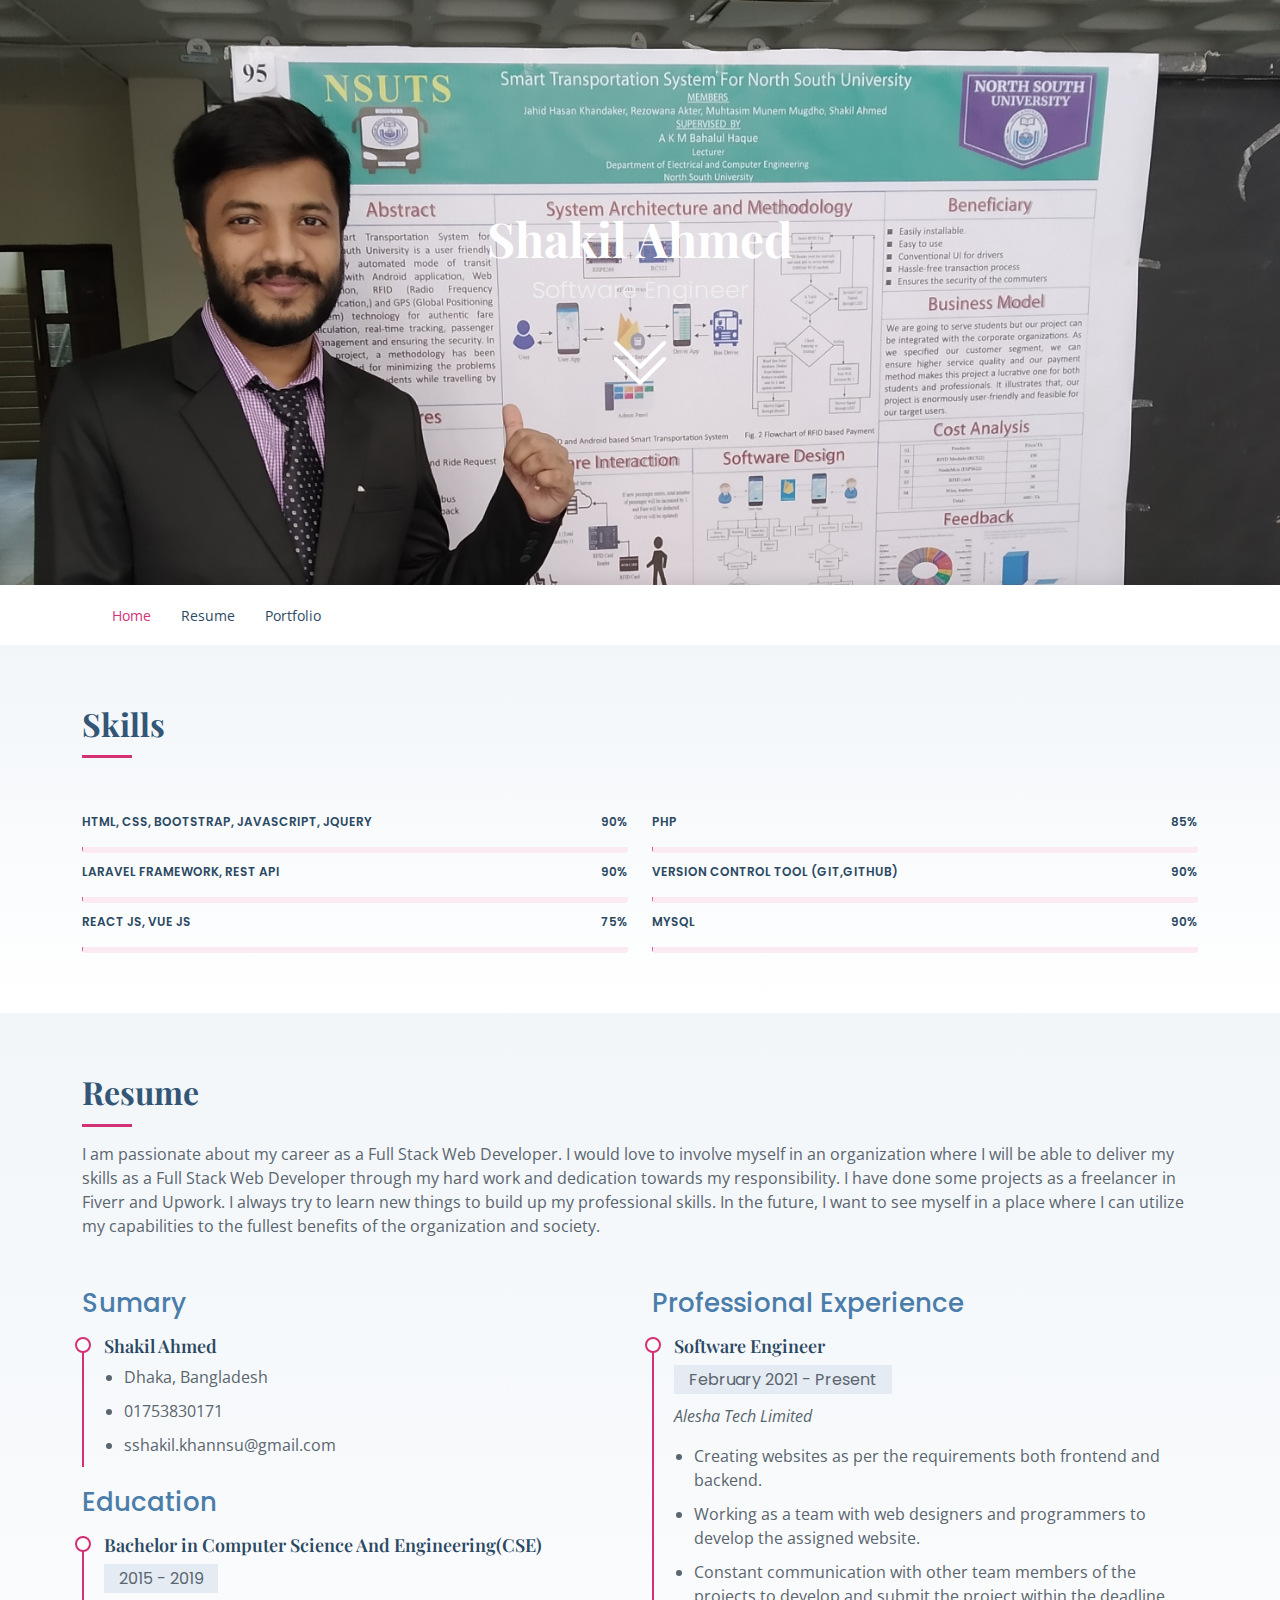
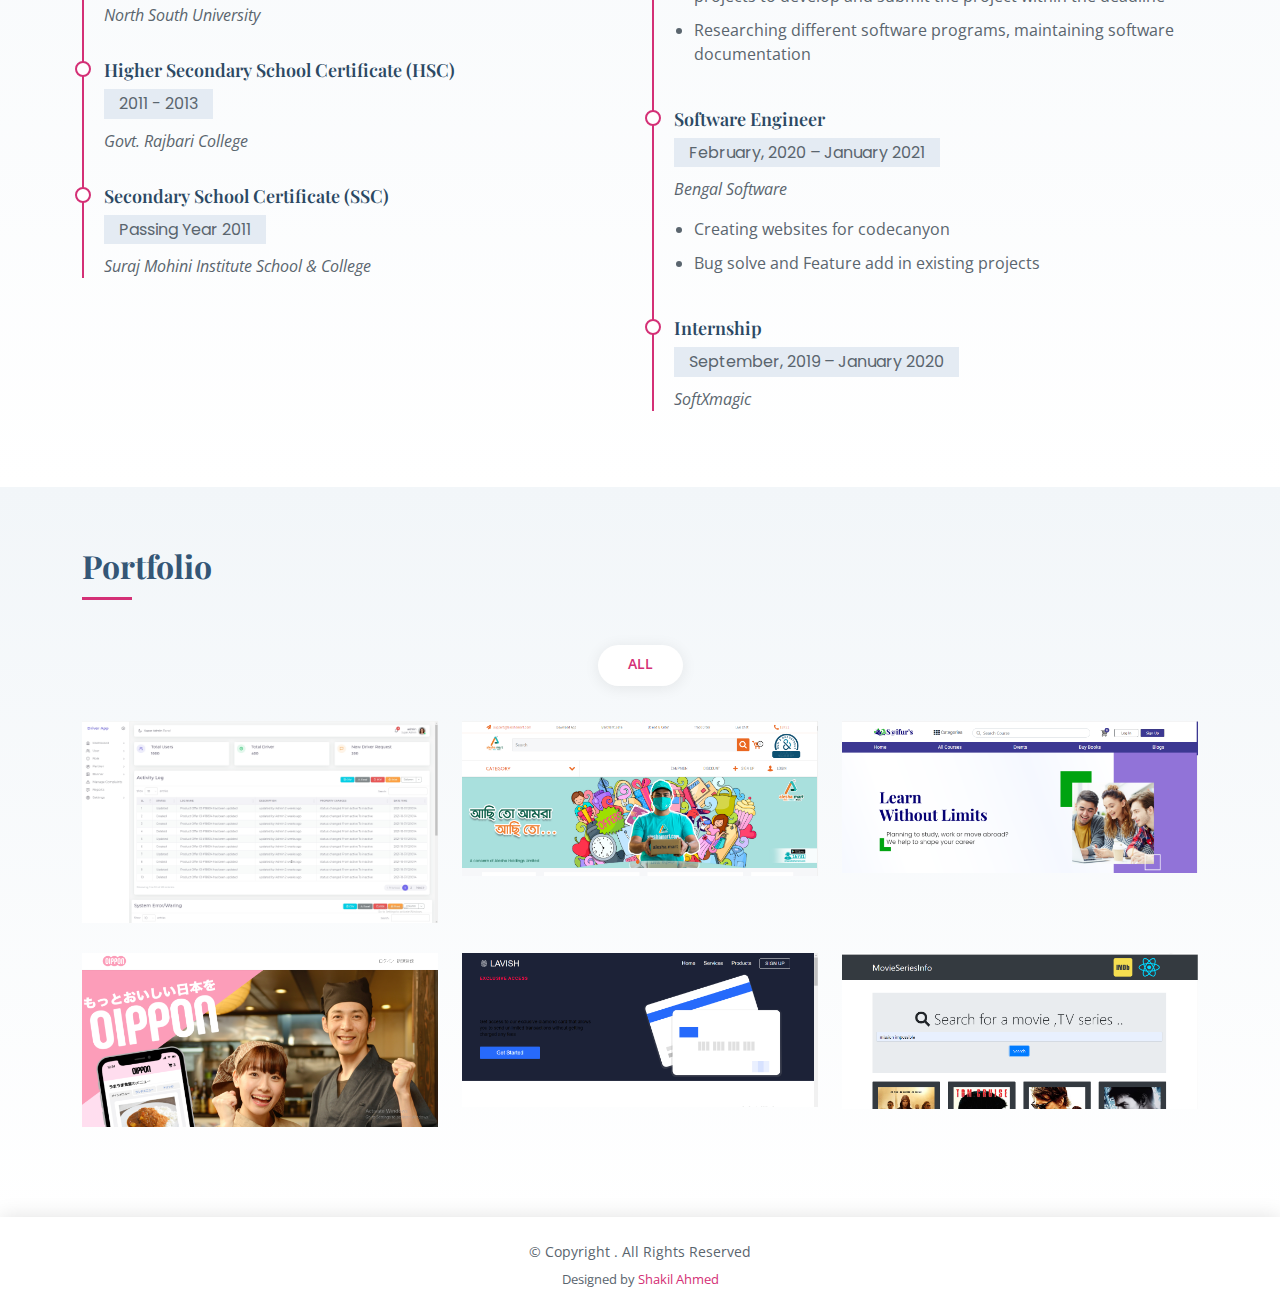
==== index.html @ 9b785212 "Add files via upload" ====
<!DOCTYPE html>
<html lang="en">

<head>
  <meta charset="utf-8">
  <meta content="width=device-width, initial-scale=1.0" name="viewport">

  <title>Shakil Ahmed</title></title>
  <meta content="" name="description">
  <meta content="" name="keywords">

  <!-- Favicons -->
  <link href="assets/img/favicon.png" rel="icon">
  <link href="assets/img/apple-touch-icon.png" rel="apple-touch-icon">

  <!-- Google Fonts -->
  <link href="https://fonts.googleapis.com/css?family=Open+Sans:300,300i,400,400i,600,600i,700,700i|Poppins:300,300i,400,400i,500,500i,600,600i,700,700i|Playfair+Display:400,400i,500,500i,600,600i,700,700i&subset=cyrillic" rel="stylesheet">

  <!-- Vendor CSS Files -->
  <link href="assets/vendor/bootstrap/css/bootstrap.min.css" rel="stylesheet">
  <link href="assets/vendor/bootstrap-icons/bootstrap-icons.css" rel="stylesheet">
  <link href="assets/vendor/boxicons/css/boxicons.min.css" rel="stylesheet">
  <link href="assets/vendor/glightbox/css/glightbox.min.css" rel="stylesheet">
  <link href="assets/vendor/swiper/swiper-bundle.min.css" rel="stylesheet">

  <!-- Template Main CSS File -->
  <link href="assets/css/style.css" rel="stylesheet">

  <!-- =======================================================
  * Template Name: Lonely - v4.6.0
  * Template URL: https://bootstrapmade.com/free-html-bootstrap-template-lonely/
  * Author: BootstrapMade.com
  * License: https://bootstrapmade.com/license/
  ======================================================== -->
</head>

<body>

  <!-- ======= Hero Section ======= -->
  <section id="hero" class="d-flex flex-column align-items-center justify-content-center">
    <h1>Shakil Ahmed</h1>
    <h2>Software Engineer</h2>
    <a href="#about" class="btn-get-started scrollto"><i class="bi bi-chevron-double-down"></i></a>
  </section><!-- End Hero -->

  <!-- ======= Header ======= -->
  <header id="header" class="d-flex align-items-center">
    <div class="container d-flex align-items-center justify-content-between">

      <!-- <div class="logo">
        <h1><a href="index.html">Lonely</a></h1>
        Uncomment below if you prefer to use an image logo
         <a href="index.html"><img src="assets/img/logo.png" alt="" class="img-fluid"></a>
      </div> -->

      <nav id="navbar" class="navbar">
        <ul>
          <li><a class="nav-link scrollto active" href="#hero">Home</a></li>
         <!--  <li><a class="nav-link scrollto" href="#about">About</a></li> -->
          <li><a class="nav-link scrollto" href="#resume">Resume</a></li>
          <!-- <li><a class="nav-link scrollto" href="#services">Services</a></li> -->
          <li><a class="nav-link scrollto" href="#portfolio">Portfolio</a></li>
          <!-- <li class="dropdown"><a href="#"><span>Drop Down</span> <i class="bi bi-chevron-down"></i></a>
            <ul>
              <li><a href="#">Drop Down 1</a></li>
              <li class="dropdown"><a href="#"><span>Deep Drop Down</span> <i class="bi bi-chevron-right"></i></a>
                <ul>
                  <li><a href="#">Deep Drop Down 1</a></li>
                  <li><a href="#">Deep Drop Down 2</a></li>
                  <li><a href="#">Deep Drop Down 3</a></li>
                  <li><a href="#">Deep Drop Down 4</a></li>
                  <li><a href="#">Deep Drop Down 5</a></li>
                </ul>
              </li>
              <li><a href="#">Drop Down 2</a></li>
              <li><a href="#">Drop Down 3</a></li>
              <li><a href="#">Drop Down 4</a></li>
            </ul>
          </li> -->
          <!-- <li><a class="nav-link scrollto" href="#contact">Contact</a></li> -->
        </ul>
        <i class="bi bi-list mobile-nav-toggle"></i>
      </nav><!-- .navbar -->

    </div>
  </header><!-- End Header -->

  <main id="main">

    <!-- ======= About Section ======= -->
    <!-- <section id="about" class="about">
      <div class="container">

        <div class="row no-gutters">
          <div class="image col-xl-5 d-flex align-items-stretch justify-content-center justify-content-lg-start"></div>
          <div class="col-xl-7 ps-0 ps-lg-5 pe-lg-1 d-flex align-items-stretch">
            <div class="content d-flex flex-column justify-content-center">
              <h3>Voluptatem dignissimos provident quasi</h3>
              <p>
                Lorem ipsum dolor sit amet, consectetur adipiscing elit, sed do eiusmod tempor incididunt ut labore et dolore magna aliqua. Duis aute irure dolor in reprehenderit
              </p>
              <div class="row">
                <div class="col-md-6 d-md-flex align-items-md-stretch">
                  <div class="count-box">
                    <i class="bi bi-emoji-smile"></i>
                    <span data-purecounter-start="0" data-purecounter-end="65" data-purecounter-duration="1" class="purecounter"></span>
                    <p><strong>Happy Clients</strong> consequuntur voluptas nostrum aliquid ipsam architecto ut.</p>
                  </div>
                </div>

                <div class="col-md-6 d-md-flex align-items-md-stretch">
                  <div class="count-box">
                    <i class="bi bi-journal-richtext"></i>
                    <span data-purecounter-start="0" data-purecounter-end="85" data-purecounter-duration="1" class="purecounter"></span>
                    <p><strong>Projects</strong> adipisci atque cum quia aspernatur totam laudantium et quia dere tan</p>
                  </div>
                </div>

                <div class="col-md-6 d-md-flex align-items-md-stretch">
                  <div class="count-box">
                    <i class="bi bi-clock"></i>
                    <span data-purecounter-start="0" data-purecounter-end="12" data-purecounter-duration="1" class="purecounter"></span>
                    <p><strong>Years of experience</strong> aut commodi quaerat modi aliquam nam ducimus aut voluptate non vel</p>
                  </div>
                </div>

                <div class="col-md-6 d-md-flex align-items-md-stretch">
                  <div class="count-box">
                    <i class="bi bi-award"></i>
                    <span data-purecounter-start="0" data-purecounter-end="15" data-purecounter-duration="1" class="purecounter"></span>
                    <p><strong>Awards</strong> rerum asperiores dolor alias quo reprehenderit eum et nemo pad der</p>
                  </div>
                </div>
              </div>
            </div>
          </div>
        </div>

      </div>
    </section> --><!-- End About Section -->

    <!-- ======= Skills Section ======= -->
    <section id="skills" class="skills section-bg">
      <div class="container">

        <div class="section-title">
          <h2>Skills</h2>
          
        </div>

        <div class="row skills-content">

          <div class="col-lg-6">

            <div class="progress">
              <span class="skill">HTML, CSS, Bootstrap, JavaScript, JQuery <i class="val">90%</i></span>
              <div class="progress-bar-wrap">
                <div class="progress-bar" role="progressbar" aria-valuenow="95" aria-valuemin="0" aria-valuemax="100"></div>
              </div>
            </div>

            <div class="progress">
              <span class="skill">Laravel Framework, REST API <i class="val">90%</i></span>
              <div class="progress-bar-wrap">
                <div class="progress-bar" role="progressbar" aria-valuenow="90" aria-valuemin="0" aria-valuemax="100"></div>
              </div>
            </div>

            <div class="progress">
              <span class="skill">React Js, Vue Js <i class="val">75%</i></span>
              <div class="progress-bar-wrap">
                <div class="progress-bar" role="progressbar" aria-valuenow="75" aria-valuemin="0" aria-valuemax="100"></div>
              </div>
            </div>

          </div>

          <div class="col-lg-6">

            <div class="progress">
              <span class="skill">PHP <i class="val">85%</i></span>
              <div class="progress-bar-wrap">
                <div class="progress-bar" role="progressbar" aria-valuenow="85" aria-valuemin="0" aria-valuemax="100"></div>
              </div>
            </div>

            <div class="progress">
              <span class="skill">Version Control Tool (GIT,GITHUB) <i class="val">90%</i></span>
              <div class="progress-bar-wrap">
                <div class="progress-bar" role="progressbar" aria-valuenow="90" aria-valuemin="0" aria-valuemax="100"></div>
              </div>
            </div>

            <div class="progress">
              <span class="skill">MySql <i class="val">90%</i></span>
              <div class="progress-bar-wrap">
                <div class="progress-bar" role="progressbar" aria-valuenow="90" aria-valuemin="0" aria-valuemax="100"></div>
              </div>
            </div>

          </div>

        </div>

      </div>
    </section><!-- End Skills Section -->

    <!-- ======= Resume Section ======= -->
    <section id="resume" class="resume section-bg">
      <div class="container">

        <div class="section-title">
          <h2>Resume</h2>
          <p>I am passionate about my career as a Full Stack Web Developer. I would love to involve myself in an organization where I will be able to deliver my skills as a Full Stack Web Developer through my hard work and dedication towards my responsibility. I have done some projects as a freelancer in Fiverr and Upwork. I always try to learn new things to build up my professional skills. In the future, I want to see myself in a place where I can utilize my capabilities to the fullest beneﬁts of the organization and society.</p>
        </div>

        <div class="row">
          <div class="col-lg-6">
            <h3 class="resume-title">Sumary</h3>
            <div class="resume-item pb-0">
              <h4>Shakil Ahmed</h4>
              <ul>
                <li>Dhaka, Bangladesh</li>
                <li>01753830171</li>
                <li>sshakil.khannsu@gmail.com</li>
              </ul>
              </p>
            </div>

            <h3 class="resume-title">Education</h3>
            <div class="resume-item">
              <h4>Bachelor in Computer Science And Engineering(CSE)</h4>
              <h5>2015 - 2019</h5>
              <p><em>North South University</em></p>
              
            </div>
            <div class="resume-item">
              <h4>Higher Secondary School Certificate (HSC)</h4>
              <h5>2011 - 2013</h5>
              <p><em>Govt. Rajbari College</em></p>
             
            </div>
            <div class="resume-item">
              <h4>Secondary School Certificate (SSC)</h4>
              <h5>Passing Year 2011</h5>
              <p><em>Suraj Mohini Institute School & College</em></p>
             
            </div>
          </div>
          <div class="col-lg-6">
            <h3 class="resume-title">Professional Experience</h3>
            <div class="resume-item">
              <h4>Software Engineer</h4>
              <h5>February 2021 - Present</h5>
              <p><em>Alesha Tech Limited </em></p>
              <p>
              <ul>
                <li>Creating websites as per the requirements both frontend and backend.</li>
                <li>Working as a team with web designers and programmers to develop the assigned website.</li>
                <li>Constant communication with other team members of the projects to develop and submit the project within the deadline </li>
                <li>Researching different software programs, maintaining software documentation</li>
              </ul>
              </p>
            </div>
            <div class="resume-item">
              <h4>Software Engineer</h4>
              <h5>February, 2020 – January 2021 </h5>
              <p><em>Bengal Software</em></p>
              <p>
              <ul>
                <li>Creating websites for codecanyon</li>
                <li>Bug solve and Feature add in existing projects</li>
              
              </ul>
              </p>
            </div>
            <div class="resume-item">
              <h4>Internship</h4>
              <h5>September, 2019 – January 2020  </h5>
              <p><em>SoftXmagic</em></p>
              <p>
            
              </p>
            </div>
          </div>
        </div>

      </div>
    </section><!-- End Resume Section -->

    <!-- ======= Services Section ======= -->
    <!-- <section id="services" class="services section-bg">
      <div class="container">

        <div class="section-title">
          <h2>Services</h2>
          <p>Magnam dolores commodi suscipit. Necessitatibus eius consequatur ex aliquid fuga eum quidem. Sit sint consectetur velit. Quisquam quos quisquam cupiditate. Et nemo qui impedit suscipit alias ea. Quia fugiat sit in iste officiis commodi quidem hic quas.</p>
        </div>

        <div class="row">
          <div class="col-md-6 col-lg-3 d-flex align-items-stretch mb-5 mb-lg-0">
            <div class="icon-box">
              <div class="icon"><i class="bx bxl-dribbble"></i></div>
              <h4 class="title"><a href="">Lorem Ipsum</a></h4>
              <p class="description">Voluptatum deleniti atque corrupti quos dolores et quas molestias excepturi</p>
            </div>
          </div>

          <div class="col-md-6 col-lg-3 d-flex align-items-stretch mb-5 mb-lg-0">
            <div class="icon-box">
              <div class="icon"><i class="bx bx-file"></i></div>
              <h4 class="title"><a href="">Sed ut perspiciatis</a></h4>
              <p class="description">Duis aute irure dolor in reprehenderit in voluptate velit esse cillum dolore</p>
            </div>
          </div>

          <div class="col-md-6 col-lg-3 d-flex align-items-stretch mb-5 mb-lg-0">
            <div class="icon-box">
              <div class="icon"><i class="bx bx-tachometer"></i></div>
              <h4 class="title"><a href="">Magni Dolores</a></h4>
              <p class="description">Excepteur sint occaecat cupidatat non proident, sunt in culpa qui officia</p>
            </div>
          </div>

          <div class="col-md-6 col-lg-3 d-flex align-items-stretch mb-5 mb-lg-0">
            <div class="icon-box">
              <div class="icon"><i class="bx bx-world"></i></div>
              <h4 class="title"><a href="">Nemo Enim</a></h4>
              <p class="description">At vero eos et accusamus et iusto odio dignissimos ducimus qui blanditiis</p>
            </div>
          </div>

        </div>

      </div>
    </section> --><!-- End Services Section -->

    <!-- ======= Portfolio Section ======= -->
    <section id="portfolio" class="portfolio section-bg">
      <div class="container">

        <div class="section-title">
          <h2>Portfolio</h2>
          
        </div>

        <div class="row">
          <div class="col-lg-12 d-flex justify-content-center">
            <ul id="portfolio-flters">
              <li data-filter="*" class="filter-active">All</li>
              <!-- <li data-filter=".filter-app">App</li>
              <li data-filter=".filter-card">Card</li>
              <li data-filter=".filter-web">Web</li> -->
            </ul>
          </div>
        </div>

        <div class="row portfolio-container">

          <div class="col-lg-4 col-md-6 portfolio-item filter-app">
            <div class="portfolio-wrap">
              <img src="assets/img/portfolio/portfolio-1.png" class="img-fluid" alt="">
              <div class="portfolio-info">
                <h4>Web</h4>
                <p>Web</p>
              </div>
              <div class="portfolio-links">
                <a href="assets/img/portfolio/portfolio-1.png" data-gallery="portfolioGallery" class="portfolio-lightbox" title="App 1"><i class="bx bx-plus"></i></a>
                <a href="portfolio-details.html" title="More Details"><i class="bx bx-link"></i></a>
              </div>
            </div>
          </div>

          <div class="col-lg-4 col-md-6 portfolio-item filter-web">
            <div class="portfolio-wrap">
              <img src="assets/img/portfolio/portfolio-2.PNG" class="img-fluid" alt="">
              <div class="portfolio-info">
                <h4>Web2</h4>
                <p>Web</p>
              </div>
              <div class="portfolio-links">
                <a href="assets/img/portfolio/portfolio-2.PNG" data-gallery="portfolioGallery" class="portfolio-lightbox" title="Web"><i class="bx bx-plus"></i></a>
                <a href="https://aleshamart.com/" title="More Details"><i class="bx bx-link"></i></a>
              </div>
            </div>
          </div>

          <div class="col-lg-4 col-md-6 portfolio-item filter-app">
            <div class="portfolio-wrap">
              <img src="assets/img/portfolio/portfolio-3.PNG" class="img-fluid" alt="">
              <div class="portfolio-info">
                <h4>Web 3</h4>
                <p>Web</p>
              </div>
              <div class="portfolio-links">
                <a href="assets/img/portfolio/portfolio-3.PNG" data-gallery="portfolioGallery" class="portfolio-lightbox" title="App 2"><i class="bx bx-plus"></i></a>
                <a href="http://lms.aleshatechdev.com/lms-frontend/" title="More Details"><i class="bx bx-link"></i></a>
              </div>
            </div>
          </div>

          <div class="col-lg-4 col-md-6 portfolio-item filter-card">
            <div class="portfolio-wrap">
              <img src="assets/img/portfolio/portfolio-4.PNG" class="img-fluid" alt="">
              <div class="portfolio-info">
                <h4>Web 4</h4>
                <p>Web</p>
              </div>
              <div class="portfolio-links">
                <a href="assets/img/portfolio/portfolio-4.PNG" data-gallery="portfolioGallery" class="portfolio-lightbox" title="Card 2"><i class="bx bx-plus"></i></a>
                <a href="https://www.oippon.com/" title="More Details"><i class="bx bx-link"></i></a>
              </div>
            </div>
          </div>

          <div class="col-lg-4 col-md-6 portfolio-item filter-web">
            <div class="portfolio-wrap">
              <img src="assets/img/portfolio/portfolio-5.PNG" class="img-fluid" alt="">
              <div class="portfolio-info">
                <h4>Web 5</h4>
                <p>Web</p>
              </div>
              <div class="portfolio-links">
                <a href="assets/img/portfolio/portfolio-5.PNG" data-gallery="portfolioGallery" class="portfolio-lightbox" title="Web 2"><i class="bx bx-plus"></i></a>
                <a href="https://friendly-leavitt-768d5b.netlify.app/" title="More Details"><i class="bx bx-link"></i></a>
              </div>
            </div>
          </div>

          <div class="col-lg-4 col-md-6 portfolio-item filter-app">
            <div class="portfolio-wrap">
              <img src="assets/img/portfolio/portfolio-6.PNG" class="img-fluid" alt="">
              <div class="portfolio-info">
                <h4>Web 6</h4>
                <p>Web</p>
              </div>
              <div class="portfolio-links">
                <a href="assets/img/portfolio/portfolio-6.PNG" data-gallery="portfolioGallery" class="portfolio-lightbox" title="App 3"><i class="bx bx-plus"></i></a>
                <a href="https://ahmedshakil01.github.io/movies-series-app/#/" title="More Details"><i class="bx bx-link"></i></a>
              </div>
            </div>
          </div>

          <!-- <div class="col-lg-4 col-md-6 portfolio-item filter-card">
            <div class="portfolio-wrap">
              <img src="assets/img/portfolio/portfolio-7.jpg" class="img-fluid" alt="">
              <div class="portfolio-info">
                <h4>Card 1</h4>
                <p>Card</p>
              </div>
              <div class="portfolio-links">
                <a href="assets/img/portfolio/portfolio-7.jpg" data-gallery="portfolioGallery" class="portfolio-lightbox" title="Card 1"><i class="bx bx-plus"></i></a>
                <a href="portfolio-details.html" title="More Details"><i class="bx bx-link"></i></a>
              </div>
            </div>
          </div>

          <div class="col-lg-4 col-md-6 portfolio-item filter-card">
            <div class="portfolio-wrap">
              <img src="assets/img/portfolio/portfolio-8.jpg" class="img-fluid" alt="">
              <div class="portfolio-info">
                <h4>Card 3</h4>
                <p>Card</p>
              </div>
              <div class="portfolio-links">
                <a href="assets/img/portfolio/portfolio-8.jpg" data-gallery="portfolioGallery" class="portfolio-lightbox" title="Card 3"><i class="bx bx-plus"></i></a>
                <a href="portfolio-details.html" title="More Details"><i class="bx bx-link"></i></a>
              </div>
            </div>
          </div>

          <div class="col-lg-4 col-md-6 portfolio-item filter-web">
            <div class="portfolio-wrap">
              <img src="assets/img/portfolio/portfolio-9.jpg" class="img-fluid" alt="">
              <div class="portfolio-info">
                <h4>Web 3</h4>
                <p>Web</p>
              </div>
              <div class="portfolio-links">
                <a href="assets/img/portfolio/portfolio-9.jpg" data-gallery="portfolioGallery" class="portfolio-lightbox" title="Web 3"><i class="bx bx-plus"></i></a>
                <a href="portfolio-details.html" title="More Details"><i class="bx bx-link"></i></a>
              </div>
            </div>
          </div>

        </div> -->

      </div>
    </section><!-- End Portfolio Section -->

    <!-- ======= Testimonials Section ======= -->
    <!-- <section id="testimonials" class="testimonials section-bg">
      <div class="container"> -->

     <!--    <div class="section-title">
          <h2>Testimonials</h2>
          <p>Magnam dolores commodi suscipit. Necessitatibus eius consequatur ex aliquid fuga eum quidem. Sit sint consectetur velit. Quisquam quos quisquam cupiditate. Et nemo qui impedit suscipit alias ea. Quia fugiat sit in iste officiis commodi quidem hic quas.</p>
        </div> -->

        <!-- <div class="testimonials-slider swiper" data-aos="fade-up" data-aos-delay="100">
          <div class="swiper-wrapper"> -->

            <!-- <div class="swiper-slide">
              <div class="testimonial-item">
                <p>
                  <i class="bx bxs-quote-alt-left quote-icon-left"></i>
                  Proin iaculis purus consequat sem cure digni ssim donec porttitora entum suscipit rhoncus. Accusantium quam, ultricies eget id, aliquam eget nibh et. Maecen aliquam, risus at semper.
                  <i class="bx bxs-quote-alt-right quote-icon-right"></i>
                </p>
                <img src="assets/img/testimonials/testimonials-1.jpg" class="testimonial-img" alt="">
                <h3>Saul Goodman</h3>
                <h4>Ceo &amp; Founder</h4>
              </div>
            </div> --><!-- End testimonial item -->

            <!-- <div class="swiper-slide">
              <div class="testimonial-item">
                <p>
                  <i class="bx bxs-quote-alt-left quote-icon-left"></i>
                  Export tempor illum tamen malis malis eram quae irure esse labore quem cillum quid cillum eram malis quorum velit fore eram velit sunt aliqua noster fugiat irure amet legam anim culpa.
                  <i class="bx bxs-quote-alt-right quote-icon-right"></i>
                </p>
                <img src="assets/img/testimonials/testimonials-2.jpg" class="testimonial-img" alt="">
                <h3>Sara Wilsson</h3>
                <h4>Designer</h4>
              </div>
            </div> --><!-- End testimonial item -->

           <!--  <div class="swiper-slide">
              <div class="testimonial-item">
                <p>
                  <i class="bx bxs-quote-alt-left quote-icon-left"></i>
                  Enim nisi quem export duis labore cillum quae magna enim sint quorum nulla quem veniam duis minim tempor labore quem eram duis noster aute amet eram fore quis sint minim.
                  <i class="bx bxs-quote-alt-right quote-icon-right"></i>
                </p>
                <img src="assets/img/testimonials/testimonials-3.jpg" class="testimonial-img" alt="">
                <h3>Jena Karlis</h3>
                <h4>Store Owner</h4>
              </div>
            </div> --><!-- End testimonial item -->

            <!-- <div class="swiper-slide">
              <div class="testimonial-item">
                <p>
                  <i class="bx bxs-quote-alt-left quote-icon-left"></i>
                  Fugiat enim eram quae cillum dolore dolor amet nulla culpa multos export minim fugiat minim velit minim dolor enim duis veniam ipsum anim magna sunt elit fore quem dolore labore illum veniam.
                  <i class="bx bxs-quote-alt-right quote-icon-right"></i>
                </p>
                <img src="assets/img/testimonials/testimonials-4.jpg" class="testimonial-img" alt="">
                <h3>Matt Brandon</h3>
                <h4>Freelancer</h4>
              </div>
            </div> --><!-- End testimonial item -->

            <!-- <div class="swiper-slide">
              <div class="testimonial-item">
                <p>
                  <i class="bx bxs-quote-alt-left quote-icon-left"></i>
                  Quis quorum aliqua sint quem legam fore sunt eram irure aliqua veniam tempor noster veniam enim culpa labore duis sunt culpa nulla illum cillum fugiat legam esse veniam culpa fore nisi cillum quid.
                  <i class="bx bxs-quote-alt-right quote-icon-right"></i>
                </p>
                <img src="assets/img/testimonials/testimonials-5.jpg" class="testimonial-img" alt="">
                <h3>John Larson</h3>
                <h4>Entrepreneur</h4>
              </div>
            </div> --><!-- End testimonial item -->

          <!-- </div>
          <div class="swiper-pagination"></div>
        </div> -->

      <!-- </div>
    </section> --><!-- End Testimonials Section -->

    <!-- ======= Contact Section ======= -->
    <!-- <section id="contact" class="contact section-bg">
      <div class="container">

        <div class="section-title">
          <h2>Contact</h2>
          <p>Magnam dolores commodi suscipit. Necessitatibus eius consequatur ex aliquid fuga eum quidem. Sit sint consectetur velit. Quisquam quos quisquam cupiditate. Et nemo qui impedit suscipit alias ea. Quia fugiat sit in iste officiis commodi quidem hic quas.</p>
        </div>

        <div class="row">

          <div class="col-lg-4 col-md-4">
            <div class="contact-about">
              <h3>Lonely</h3>
              <p>Cras fermentum odio eu feugiat. Justo eget magna fermentum iaculis eu non diam phasellus. Scelerisque felis imperdiet proin fermentum leo. Amet volutpat consequat mauris nunc congue.</p>
              <div class="social-links">
                <a href="#" class="twitter"><i class="bi bi-twitter"></i></a>
                <a href="#" class="facebook"><i class="bi bi-facebook"></i></a>
                <a href="#" class="instagram"><i class="bi bi-instagram"></i></a>
                <a href="#" class="linkedin"><i class="bi bi-linkedin"></i></a>
              </div>
            </div>
          </div>

          <div class="col-lg-3 col-md-4">
            <div class="info">
              <div class="d-flex align-items-center">
                <i class="bi bi-geo-alt"></i>
                <p>A108 Adam Street<br>New York, NY 535022</p>
              </div>

              <div class="d-flex align-items-center mt-4">
                <i class="bi bi-envelope"></i>
                <p>info@example.com</p>
              </div>

              <div class="d-flex align-items-center mt-4">
                <i class="bi bi-phone"></i>
                <p>+1 5589 55488 55s</p>
              </div>

            </div>
          </div>

          <div class="col-lg-5 col-md-8">
            <form action="forms/contact.php" method="post" role="form" class="php-email-form">
              <div class="form-group">
                <input type="text" name="name" class="form-control" id="name" placeholder="Your Name" required>
              </div>
              <div class="form-group mt-3">
                <input type="email" class="form-control" name="email" id="email" placeholder="Your Email" required>
              </div>
              <div class="form-group mt-3">
                <input type="text" class="form-control" name="subject" id="subject" placeholder="Subject" required>
              </div>
              <div class="form-group mt-3">
                <textarea class="form-control" name="message" rows="5" placeholder="Message" required></textarea>
              </div>
              <div class="my-3">
                <div class="loading">Loading</div>
                <div class="error-message"></div>
                <div class="sent-message">Your message has been sent. Thank you!</div>
              </div>
              <div class="text-center"><button type="submit">Send Message</button></div>
            </form>
          </div>

        </div>

      </div>
    </section> --><!-- End Contact Section -->

  </main><!-- End #main -->

  <!-- ======= Footer ======= -->
  <footer id="footer">
    <div class="container">
      <div class="copyright">
        &copy; Copyright <strong></strong>. All Rights Reserved
      </div>
      <div class="credits">
        <!-- All the links in the footer should remain intact. -->
        <!-- You can delete the links only if you purchased the pro version. -->
        <!-- Licensing information: https://bootstrapmade.com/license/ -->
        <!-- Purchase the pro version with working PHP/AJAX contact form: https://bootstrapmade.com/free-html-bootstrap-template-lonely/ -->
        Designed by <a href="#">Shakil Ahmed</a>
      </div>
    </div>
  </footer><!-- End  Footer -->

  <a href="#" class="back-to-top d-flex align-items-center justify-content-center"><i class="bi bi-arrow-up-short"></i></a>

  <!-- Vendor JS Files -->
  <script src="assets/vendor/bootstrap/js/bootstrap.bundle.min.js"></script>
  <script src="assets/vendor/glightbox/js/glightbox.min.js"></script>
  <script src="assets/vendor/isotope-layout/isotope.pkgd.min.js"></script>
  <script src="assets/vendor/php-email-form/validate.js"></script>
  <script src="assets/vendor/purecounter/purecounter.js"></script>
  <script src="assets/vendor/swiper/swiper-bundle.min.js"></script>
  <script src="assets/vendor/waypoints/noframework.waypoints.js"></script>

  <!-- Template Main JS File -->
  <script src="assets/js/main.js"></script>

</body>

</html>
---- assets/css/style.css ----
/**
* Template Name: Lonely - v4.6.0
* Template URL: https://bootstrapmade.com/free-html-bootstrap-template-lonely/
* Author: BootstrapMade.com
* License: https://bootstrapmade.com/license/
*/

/*--------------------------------------------------------------
# General
--------------------------------------------------------------*/
body {
  font-family: "Open Sans", sans-serif;
  color: #5a656e;
}

a {
  color: #d43076;
  text-decoration: none;
}

a:hover {
  color: #dd5a92;
  text-decoration: none;
}

h1, h2, h3, h4, h5, h6 {
  font-family: "Playfair Display", serif;
}

/*--------------------------------------------------------------
# Back to top button
--------------------------------------------------------------*/
.back-to-top {
  position: fixed;
  visibility: hidden;
  opacity: 0;
  right: 15px;
  bottom: 15px;
  z-index: 9999;
  background: #d43076;
  width: 40px;
  height: 40px;
  border-radius: 50px;
  transition: all 0.4s;
}
.back-to-top i {
  font-size: 24px;
  color: #fff;
  line-height: 0;
}
.back-to-top:hover {
  background: #db528c;
  color: #fff;
}
.back-to-top.active {
  visibility: visible;
  opacity: 1;
}

/*--------------------------------------------------------------
# Header
--------------------------------------------------------------*/
#header {
  transition: all 0.5s;
  z-index: 997;
  transition: all 0.5s;
  height: 60px;
  background: #fff;
  box-shadow: 0px 0px 20px 0px rgba(0, 0, 0, 0.12);
}
#header .logo h1 {
  font-size: 26px;
  margin: 0;
  padding: 6px 0;
  line-height: 1;
  font-weight: 500;
  letter-spacing: 3px;
  text-transform: uppercase;
}
#header .logo h1 a, #header .logo h1 a:hover {
  color: #2c4964;
  text-decoration: none;
}
#header .logo img {
  padding: 0;
  margin: 0;
  max-height: 40px;
}

.scrolled-offset {
  margin-top: 60px;
}

/*--------------------------------------------------------------
# Navigation Menu
--------------------------------------------------------------*/
/**
* Desktop Navigation 
*/
.navbar {
  padding: 0;
}
.navbar ul {
  margin: 0;
  padding: 0;
  display: flex;
  list-style: none;
  align-items: center;
}
.navbar li {
  position: relative;
}
.navbar a, .navbar a:focus {
  display: flex;
  align-items: center;
  justify-content: space-between;
  padding: 10px 0 10px 30px;
  font-size: 14px;
  color: #2c4964;
  white-space: nowrap;
  transition: 0.3s;
}
.navbar a i, .navbar a:focus i {
  font-size: 12px;
  line-height: 0;
  margin-left: 5px;
}
.navbar a:hover, .navbar .active, .navbar .active:focus, .navbar li:hover > a {
  color: #d43076;
}
.navbar .dropdown ul {
  display: block;
  position: absolute;
  left: 14px;
  top: 100%;
  margin: 0;
  padding: 10px 0;
  z-index: 99;
  opacity: 0;
  visibility: hidden;
  background: #fff;
  box-shadow: 0px 0px 30px rgba(127, 137, 161, 0.25);
  transition: 0.3s;
  border-radius: 4px;
}
.navbar .dropdown ul li {
  min-width: 200px;
}
.navbar .dropdown ul a {
  padding: 10px 20px;
  text-transform: none;
}
.navbar .dropdown ul a i {
  font-size: 12px;
}
.navbar .dropdown ul a:hover, .navbar .dropdown ul .active:hover, .navbar .dropdown ul li:hover > a {
  color: #d43076;
}
.navbar .dropdown:hover > ul {
  opacity: 1;
  visibility: visible;
}
.navbar .dropdown .dropdown ul {
  top: 0;
  left: calc(100% - 30px);
  visibility: hidden;
}
.navbar .dropdown .dropdown:hover > ul {
  opacity: 1;
  top: 0;
  left: 100%;
  visibility: visible;
}
@media (max-width: 1366px) {
  .navbar .dropdown .dropdown ul {
    left: -90%;
  }
  .navbar .dropdown .dropdown:hover > ul {
    left: -100%;
  }
}

/**
* Mobile Navigation 
*/
.mobile-nav-toggle {
  color: #2c4964;
  font-size: 28px;
  cursor: pointer;
  display: none;
  line-height: 0;
  transition: 0.5s;
}
.mobile-nav-toggle.bi-x {
  color: #fff;
}

@media (max-width: 991px) {
  .mobile-nav-toggle {
    display: block;
  }

  .navbar ul {
    display: none;
  }
}
.navbar-mobile {
  position: fixed;
  overflow: hidden;
  top: 0;
  right: 0;
  left: 0;
  bottom: 0;
  background: rgba(13, 21, 29, 0.6);
  transition: 0.3s;
  z-index: 998;
}
.navbar-mobile .mobile-nav-toggle {
  position: absolute;
  top: 15px;
  right: 15px;
}
.navbar-mobile ul {
  display: block;
  position: absolute;
  top: 55px;
  right: 15px;
  bottom: 15px;
  left: 15px;
  padding: 10px 0;
  border-radius: 10px;
  background-color: #fff;
  overflow-y: auto;
  transition: 0.3s;
}
.navbar-mobile a, .navbar-mobile a:focus {
  padding: 10px 20px;
  font-size: 15px;
  color: #2c4964;
}
.navbar-mobile a:hover, .navbar-mobile .active, .navbar-mobile li:hover > a {
  color: #d43076;
}
.navbar-mobile .getstarted, .navbar-mobile .getstarted:focus {
  margin: 15px;
}
.navbar-mobile .dropdown ul {
  position: static;
  display: none;
  margin: 10px 20px;
  padding: 10px 0;
  z-index: 99;
  opacity: 1;
  visibility: visible;
  background: #fff;
  box-shadow: 0px 0px 30px rgba(127, 137, 161, 0.25);
}
.navbar-mobile .dropdown ul li {
  min-width: 200px;
}
.navbar-mobile .dropdown ul a {
  padding: 10px 20px;
}
.navbar-mobile .dropdown ul a i {
  font-size: 12px;
}
.navbar-mobile .dropdown ul a:hover, .navbar-mobile .dropdown ul .active:hover, .navbar-mobile .dropdown ul li:hover > a {
  color: #d43076;
}
.navbar-mobile .dropdown > .dropdown-active {
  display: block;
}

/*--------------------------------------------------------------
# Hero Section
--------------------------------------------------------------*/
#hero {
  width: 100%;
  height: 65vh;
  background: url("../img/hero-bg.jpg") top center;
  background-size: cover;
  padding: 0 15px;
}
#hero h1 {
  margin: 0 0 10px 0;
  font-size: 48px;
  font-weight: 700;
  line-height: 56px;
  color: #fff;
}
#hero h2 {
  color: #eee;
  margin-bottom: 10px;
  font-size: 24px;
  font-weight: 300;
  font-family: "Poppins", sans-serif;
}
#hero .btn-get-started {
  font-size: 64px;
  transition: 0.5s;
  color: #fff;
  height: 60px;
}
#hero .btn-get-started:hover {
  padding-top: 10px;
  color: #d43076;
}
@media (min-width: 1024px) {
  #hero {
    background-attachment: fixed;
  }
}
@media (max-width: 768px) {
  #hero h1 {
    font-size: 28px;
    line-height: 36px;
  }
  #hero h2 {
    font-size: 18px;
    line-height: 24px;
    margin-bottom: 30px;
  }
}

/*--------------------------------------------------------------
# Sections General
--------------------------------------------------------------*/
section {
  padding: 60px 0;
}

.section-bg {
  background: linear-gradient(180deg, #f2f6f9 0%, #fff 100%);
}

.section-title {
  padding-bottom: 30px;
}
.section-title h2 {
  font-size: 32px;
  font-weight: bold;
  margin-bottom: 15px;
  padding-bottom: 15px;
  position: relative;
  color: #345676;
}
.section-title h2::after {
  content: "";
  position: absolute;
  display: block;
  width: 50px;
  height: 3px;
  background: #d43076;
  bottom: 0;
  left: 0;
}
.section-title p {
  margin-bottom: 0;
}

/*--------------------------------------------------------------
# Breadcrumbs
--------------------------------------------------------------*/
.breadcrumbs {
  padding: 15px 0;
  background-color: #fcf2f7;
  min-height: 40px;
}
.breadcrumbs h2 {
  font-size: 24px;
  font-weight: 300;
}
.breadcrumbs ol {
  display: flex;
  flex-wrap: wrap;
  list-style: none;
  padding: 0;
  margin: 0;
  font-size: 14px;
}
.breadcrumbs ol li + li {
  padding-left: 10px;
}
.breadcrumbs ol li + li::before {
  display: inline-block;
  padding-right: 10px;
  color: #6c757d;
  content: "/";
}
@media (max-width: 768px) {
  .breadcrumbs .d-flex {
    display: block !important;
  }
  .breadcrumbs ol {
    display: block;
  }
  .breadcrumbs ol li {
    display: inline-block;
  }
}

/*--------------------------------------------------------------
# About
--------------------------------------------------------------*/
.about .content {
  padding: 30px 0;
}
.about .content h3 {
  font-weight: 500;
  font-size: 34px;
  color: #2c4964;
}
.about .content p {
  margin-bottom: 0;
}
.about .content .count-box {
  padding: 20px 0;
  width: 100%;
}
.about .content .count-box i {
  display: block;
  font-size: 36px;
  color: #eeafca;
  float: left;
  line-height: 0;
}
.about .content .count-box span {
  font-size: 36px;
  line-height: 20px;
  display: block;
  font-weight: 700;
  color: #2c4964;
  margin-left: 50px;
  font-family: "Playfair Display", serif;
}
.about .content .count-box p {
  padding: 15px 0 0 0;
  margin: 0 0 0 50px;
  font-family: "Playfair Display", serif;
  font-size: 14px;
  color: #437099;
}
.about .content .count-box a {
  font-weight: 600;
  display: block;
  margin-top: 20px;
  color: #437099;
  font-size: 15px;
  font-family: "Poppins", sans-serif;
  transition: ease-in-out 0.3s;
}
.about .content .count-box a:hover {
  color: #6b96be;
}
.about .image {
  background: url("../img/me.jpg") center center no-repeat;
  background-size: cover;
  min-height: 400px;
}
@media (max-width: 991px) {
  .about .image {
    text-align: center;
  }
  .about .image img {
    max-width: 80%;
  }
}
@media (max-width: 667px) {
  .about .image img {
    max-width: 100%;
  }
}

/*--------------------------------------------------------------
# Skills
--------------------------------------------------------------*/
.skills .progress {
  height: 50px;
  display: block;
  background: none;
}
.skills .progress .skill {
  padding: 10px 0;
  margin: 0 0 6px 0;
  text-transform: uppercase;
  display: block;
  font-weight: 600;
  font-family: "Poppins", sans-serif;
  color: #2c4964;
}
.skills .progress .skill .val {
  float: right;
  font-style: normal;
}
.skills .progress-bar-wrap {
  background: #fbeaf1;
}
.skills .progress-bar {
  width: 1px;
  height: 10px;
  transition: 0.9s;
  background-color: #dd5a92;
}

/*--------------------------------------------------------------
# Resume
--------------------------------------------------------------*/
.resume .resume-title {
  font-size: 26px;
  font-weight: 500;
  margin-top: 20px;
  margin-bottom: 20px;
  color: #4b7dab;
  font-family: "Poppins", sans-serif;
}
.resume .resume-item {
  padding: 0 0 20px 20px;
  margin-top: -2px;
  border-left: 2px solid #d43076;
  position: relative;
}
.resume .resume-item h4 {
  line-height: 18px;
  font-size: 18px;
  font-weight: 600;
  color: #2c4964;
  margin-bottom: 10px;
}
.resume .resume-item h5 {
  font-size: 16px;
  background: #e4ebf3;
  padding: 5px 15px;
  display: inline-block;
  font-weight: 400;
  margin-bottom: 10px;
  font-family: "Poppins", sans-serif;
}
.resume .resume-item ul {
  padding-left: 20px;
}
.resume .resume-item ul li {
  padding-bottom: 10px;
}
.resume .resume-item:last-child {
  padding-bottom: 0;
}
.resume .resume-item::before {
  content: "";
  position: absolute;
  width: 16px;
  height: 16px;
  border-radius: 50px;
  left: -9px;
  top: 0;
  background: #fff;
  border: 2px solid #d43076;
}

/*--------------------------------------------------------------
# Services
--------------------------------------------------------------*/
.services .icon-box {
  padding: 20px 15px;
  position: relative;
  overflow: hidden;
  background: #fff;
  box-shadow: 0 0 29px 0 rgba(68, 88, 144, 0.2);
  transition: all 0.3s ease-in-out;
  border-radius: 8px;
  text-align: center;
  z-index: 1;
}
.services .icon-box::before {
  content: "";
  position: absolute;
  top: 0;
  left: 0;
  right: 0;
  height: 0;
  transition: ease-in-out 0.3s;
  z-index: -1;
}
.services .icon-box:hover::before {
  background: #d43076;
  height: 100%;
  border-radius: 0px;
}
.services .icon {
  margin: 0 auto 30px auto;
  padding-top: 10px;
  display: inline-block;
  text-align: center;
  border-radius: 50%;
  width: 60px;
  height: 60px;
  background: #d43076;
  transition: all 0.3s ease-in-out;
}
.services .icon i {
  font-size: 36px;
  line-height: 1;
  color: #fff;
}
.services .title {
  font-weight: 700;
  margin-bottom: 15px;
  font-size: 18px;
}
.services .title a {
  color: #111;
}
.services .description {
  font-size: 15px;
  line-height: 24px;
  margin-bottom: 0;
}
.services .icon-box:hover .title a, .services .icon-box:hover .description {
  color: #fff;
}
.services .icon-box:hover .icon {
  background: #fff;
}
.services .icon-box:hover .icon i {
  color: #d43076;
}
@media (max-width: 768px) {
  .services .icon-box::before {
    bottom: 60%;
  }
}

/*--------------------------------------------------------------
# Portfolio
--------------------------------------------------------------*/
.portfolio .portfolio-item {
  margin-bottom: 30px;
}
.portfolio #portfolio-flters {
  padding: 0;
  margin: 0 auto 35px auto;
  list-style: none;
  text-align: center;
  background: #fff;
  border-radius: 50px;
  padding: 2px 15px;
  box-shadow: 0px 2px 15px rgba(0, 0, 0, 0.08);
}
.portfolio #portfolio-flters li {
  cursor: pointer;
  display: inline-block;
  padding: 10px 15px 8px 15px;
  font-size: 14px;
  font-weight: 600;
  line-height: 1;
  text-transform: uppercase;
  color: #5a656e;
  margin-bottom: 5px;
  transition: all 0.3s ease-in-out;
}
.portfolio #portfolio-flters li:hover, .portfolio #portfolio-flters li.filter-active {
  color: #d43076;
}
.portfolio #portfolio-flters li:last-child {
  margin-right: 0;
}
.portfolio .portfolio-wrap {
  transition: 0.3s;
  position: relative;
  overflow: hidden;
  z-index: 1;
}
.portfolio .portfolio-wrap::before {
  content: "";
  background: rgba(44, 73, 100, 0.6);
  position: absolute;
  left: 30px;
  right: 30px;
  top: 30px;
  bottom: 30px;
  transition: all ease-in-out 0.3s;
  z-index: 2;
  opacity: 0;
}
.portfolio .portfolio-wrap .portfolio-info {
  opacity: 0;
  position: absolute;
  top: 10%;
  left: 0;
  right: 0;
  text-align: center;
  z-index: 3;
  transition: all ease-in-out 0.3s;
}
.portfolio .portfolio-wrap .portfolio-info h4 {
  font-size: 20px;
  color: #fff;
  font-weight: 600;
}
.portfolio .portfolio-wrap .portfolio-info p {
  color: #ffffff;
  font-size: 14px;
  text-transform: uppercase;
}
.portfolio .portfolio-wrap .portfolio-links {
  opacity: 0;
  left: 0;
  right: 0;
  bottom: 10%;
  text-align: center;
  z-index: 3;
  position: absolute;
  transition: all ease-in-out 0.3s;
}
.portfolio .portfolio-wrap .portfolio-links a {
  color: #fff;
  margin: 0 2px;
  font-size: 28px;
  display: inline-block;
  transition: 0.3s;
}
.portfolio .portfolio-wrap .portfolio-links a:hover {
  color: #e684ae;
}
.portfolio .portfolio-wrap:hover::before {
  top: 0;
  left: 0;
  right: 0;
  bottom: 0;
  opacity: 1;
}
.portfolio .portfolio-wrap:hover .portfolio-info {
  opacity: 1;
  top: calc(50% - 48px);
}
.portfolio .portfolio-wrap:hover .portfolio-links {
  opacity: 1;
  bottom: calc(50% - 50px);
}

/*--------------------------------------------------------------
# Portfolio Details
--------------------------------------------------------------*/
.portfolio-details {
  padding-top: 40px;
}
.portfolio-details .portfolio-details-slider img {
  width: 100%;
}
.portfolio-details .portfolio-details-slider .swiper-pagination {
  margin-top: 20px;
  position: relative;
}
.portfolio-details .portfolio-details-slider .swiper-pagination .swiper-pagination-bullet {
  width: 12px;
  height: 12px;
  background-color: #fff;
  opacity: 1;
  border: 1px solid #d43076;
}
.portfolio-details .portfolio-details-slider .swiper-pagination .swiper-pagination-bullet-active {
  background-color: #d43076;
}
.portfolio-details .portfolio-info {
  padding: 30px;
  box-shadow: 0px 0 30px rgba(44, 73, 100, 0.08);
}
.portfolio-details .portfolio-info h3 {
  font-size: 22px;
  font-weight: 700;
  margin-bottom: 20px;
  padding-bottom: 20px;
  border-bottom: 1px solid #eee;
}
.portfolio-details .portfolio-info ul {
  list-style: none;
  padding: 0;
  font-size: 15px;
}
.portfolio-details .portfolio-info ul li + li {
  margin-top: 10px;
}
.portfolio-details .portfolio-description {
  padding-top: 30px;
}
.portfolio-details .portfolio-description h2 {
  font-size: 26px;
  font-weight: 700;
  margin-bottom: 20px;
}
.portfolio-details .portfolio-description p {
  padding: 0;
}

/*--------------------------------------------------------------
# Testimonials
--------------------------------------------------------------*/
.testimonials .testimonials-carousel, .testimonials .testimonials-slider {
  overflow: hidden;
}
.testimonials .testimonial-item {
  box-sizing: content-box;
  min-height: 320px;
}
.testimonials .testimonial-item .testimonial-img {
  width: 90px;
  border-radius: 50%;
  margin: -40px 0 0 40px;
  position: relative;
  z-index: 2;
  border: 6px solid #fff;
  box-shadow: 0px 5px 15px rgba(0, 0, 0, 0.1);
}
.testimonials .testimonial-item h3 {
  font-size: 18px;
  font-weight: bold;
  margin: 10px 0 5px 45px;
  color: #2c4964;
}
.testimonials .testimonial-item h4 {
  font-size: 14px;
  color: #6b96be;
  margin: 0 0 0 45px;
}
.testimonials .testimonial-item .quote-icon-left, .testimonials .testimonial-item .quote-icon-right {
  color: #f7d9e6;
  font-size: 26px;
}
.testimonials .testimonial-item .quote-icon-left {
  display: inline-block;
  left: -5px;
  position: relative;
}
.testimonials .testimonial-item .quote-icon-right {
  display: inline-block;
  right: -5px;
  position: relative;
  top: 10px;
}
.testimonials .testimonial-item p {
  font-style: italic;
  margin: 0 15px 0 15px;
  padding: 20px 20px 60px 20px;
  background: #fff;
  position: relative;
  border-radius: 6px;
  position: relative;
  z-index: 1;
  box-shadow: 0px 2px 15px rgba(0, 0, 0, 0.1);
}
.testimonials .swiper-pagination {
  margin-top: 20px;
  position: relative;
}
.testimonials .swiper-pagination .swiper-pagination-bullet {
  width: 12px;
  height: 12px;
  background-color: #fff;
  opacity: 1;
  border: 1px solid #d43076;
}
.testimonials .swiper-pagination .swiper-pagination-bullet-active {
  background-color: #d43076;
}
@media (max-width: 767px) {
  .testimonials {
    margin: 30px 10px;
  }
}

/*--------------------------------------------------------------
# Contact
--------------------------------------------------------------*/
.contact .contact-about h3 {
  font-size: 36px;
  margin: 0 0 10px 0;
  padding: 0;
  line-height: 1;
  font-weight: 300;
  letter-spacing: 3px;
  text-transform: uppercase;
  color: #d43076;
}
.contact .contact-about p {
  font-size: 14px;
  line-height: 24px;
  font-family: "Playfair Display", serif;
  color: #3c6387;
}
.contact .social-links {
  padding-bottom: 20px;
}
.contact .social-links a {
  font-size: 18px;
  display: inline-block;
  background: #fff;
  color: #d43076;
  line-height: 0;
  padding: 8px 0;
  margin-right: 4px;
  border-radius: 50%;
  text-align: center;
  width: 36px;
  height: 36px;
  transition: 0.3s;
  border: 1px solid #d43076;
}
.contact .social-links a:hover {
  background: #d43076;
  color: #fff;
}
.contact .info {
  color: #5a656e;
}
.contact .info i {
  font-size: 32px;
  color: #d43076;
  line-height: 0;
  margin-right: 15px;
}
.contact .info p {
  font-size: 14px;
  margin: 0;
}
.contact .php-email-form .error-message {
  display: none;
  color: #fff;
  background: #ed3c0d;
  text-align: left;
  padding: 15px;
  font-weight: 600;
}
.contact .php-email-form .error-message br + br {
  margin-top: 25px;
}
.contact .php-email-form .sent-message {
  display: none;
  color: #fff;
  background: #18d26e;
  text-align: center;
  padding: 15px;
  font-weight: 600;
}
.contact .php-email-form .loading {
  display: none;
  background: #fff;
  text-align: center;
  padding: 15px;
}
.contact .php-email-form .loading:before {
  content: "";
  display: inline-block;
  border-radius: 50%;
  width: 24px;
  height: 24px;
  margin: 0 10px -6px 0;
  border: 3px solid #18d26e;
  border-top-color: #eee;
  -webkit-animation: animate-loading 1s linear infinite;
  animation: animate-loading 1s linear infinite;
}
.contact .php-email-form input, .contact .php-email-form textarea {
  border-radius: 0;
  box-shadow: none;
  font-size: 14px;
}
.contact .php-email-form input:focus, .contact .php-email-form textarea:focus {
  border-color: #d43076;
}
.contact .php-email-form button[type=submit] {
  background: #d43076;
  border: 0;
  padding: 10px 24px;
  color: #fff;
  transition: 0.4s;
  border-radius: 50px;
}
.contact .php-email-form button[type=submit]:hover {
  background: #dd5a92;
}
@-webkit-keyframes animate-loading {
  0% {
    transform: rotate(0deg);
  }
  100% {
    transform: rotate(360deg);
  }
}
@keyframes animate-loading {
  0% {
    transform: rotate(0deg);
  }
  100% {
    transform: rotate(360deg);
  }
}

/*--------------------------------------------------------------
# Footer
--------------------------------------------------------------*/
#footer {
  background: #fff;
  padding: 24px 0;
  font-size: 14px;
  box-shadow: 0px 0 20px 0 rgba(0, 0, 0, 0.12);
}
#footer .copyright {
  text-align: center;
}
#footer .credits {
  padding-top: 8px;
  text-align: center;
  font-size: 13px;
}
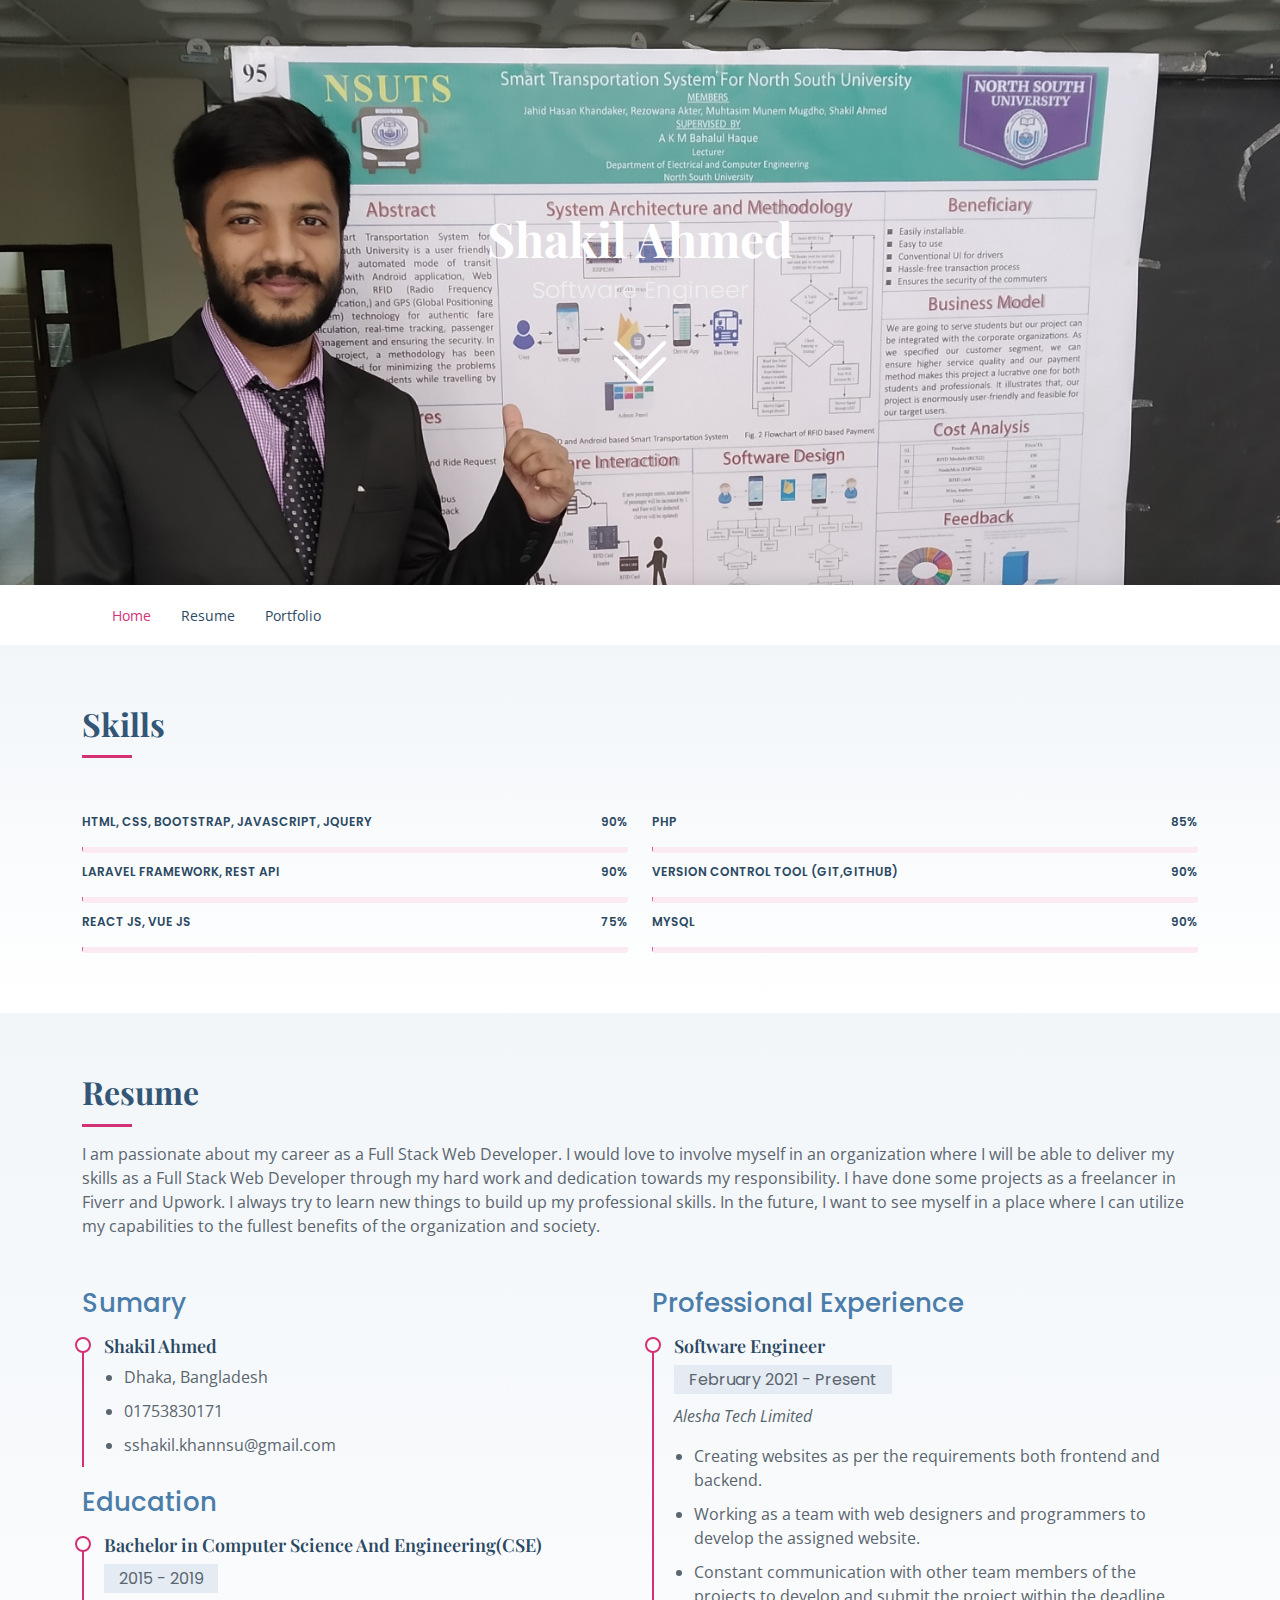
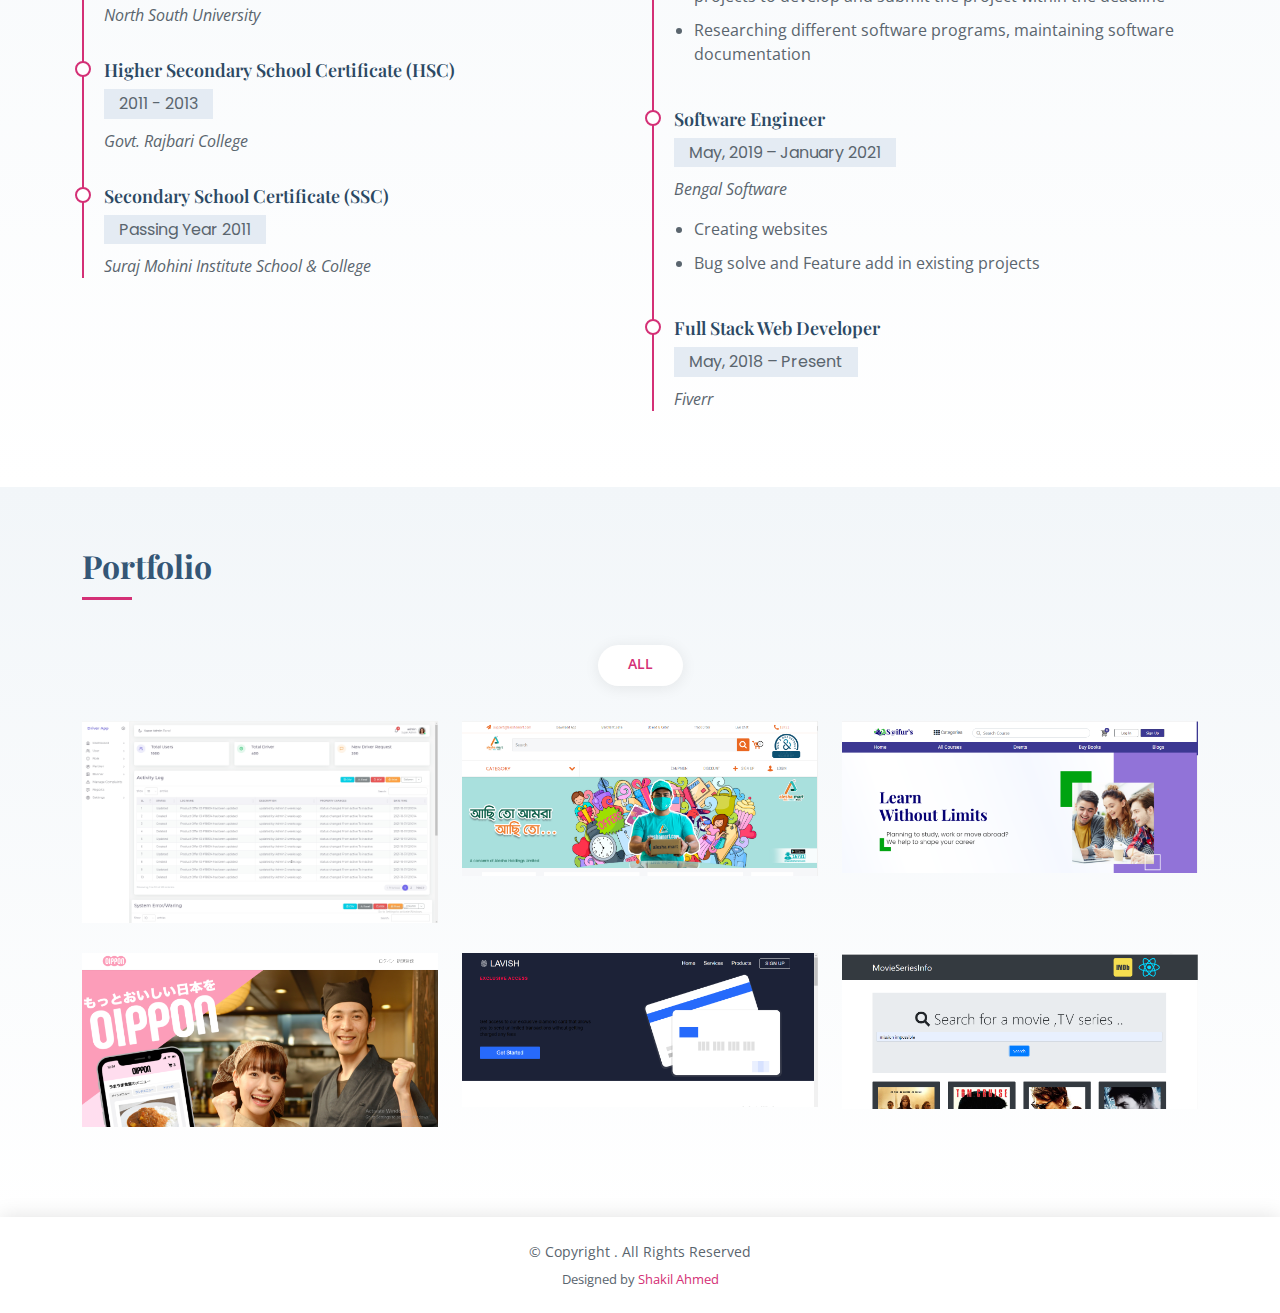
==== commit 2b99d086: "Update index.html" ====
--- a/index.html
+++ b/index.html
@@ -264,20 +264,20 @@
             </div>
             <div class="resume-item">
               <h4>Software Engineer</h4>
-              <h5>February, 2020 – January 2021 </h5>
+              <h5>May, 2019 – January 2021 </h5>
               <p><em>Bengal Software</em></p>
               <p>
               <ul>
-                <li>Creating websites for codecanyon</li>
+                <li>Creating websites</li>
                 <li>Bug solve and Feature add in existing projects</li>
               
               </ul>
               </p>
             </div>
             <div class="resume-item">
-              <h4>Internship</h4>
-              <h5>September, 2019 – January 2020  </h5>
-              <p><em>SoftXmagic</em></p>
+              <h4>Full Stack Web Developer</h4>
+              <h5>May, 2018 – Present </h5>
+              <p><em>Fiverr</em></p>
               <p>
             
               </p>
@@ -678,4 +678,4 @@
 
 </body>
 
-</html>+</html>
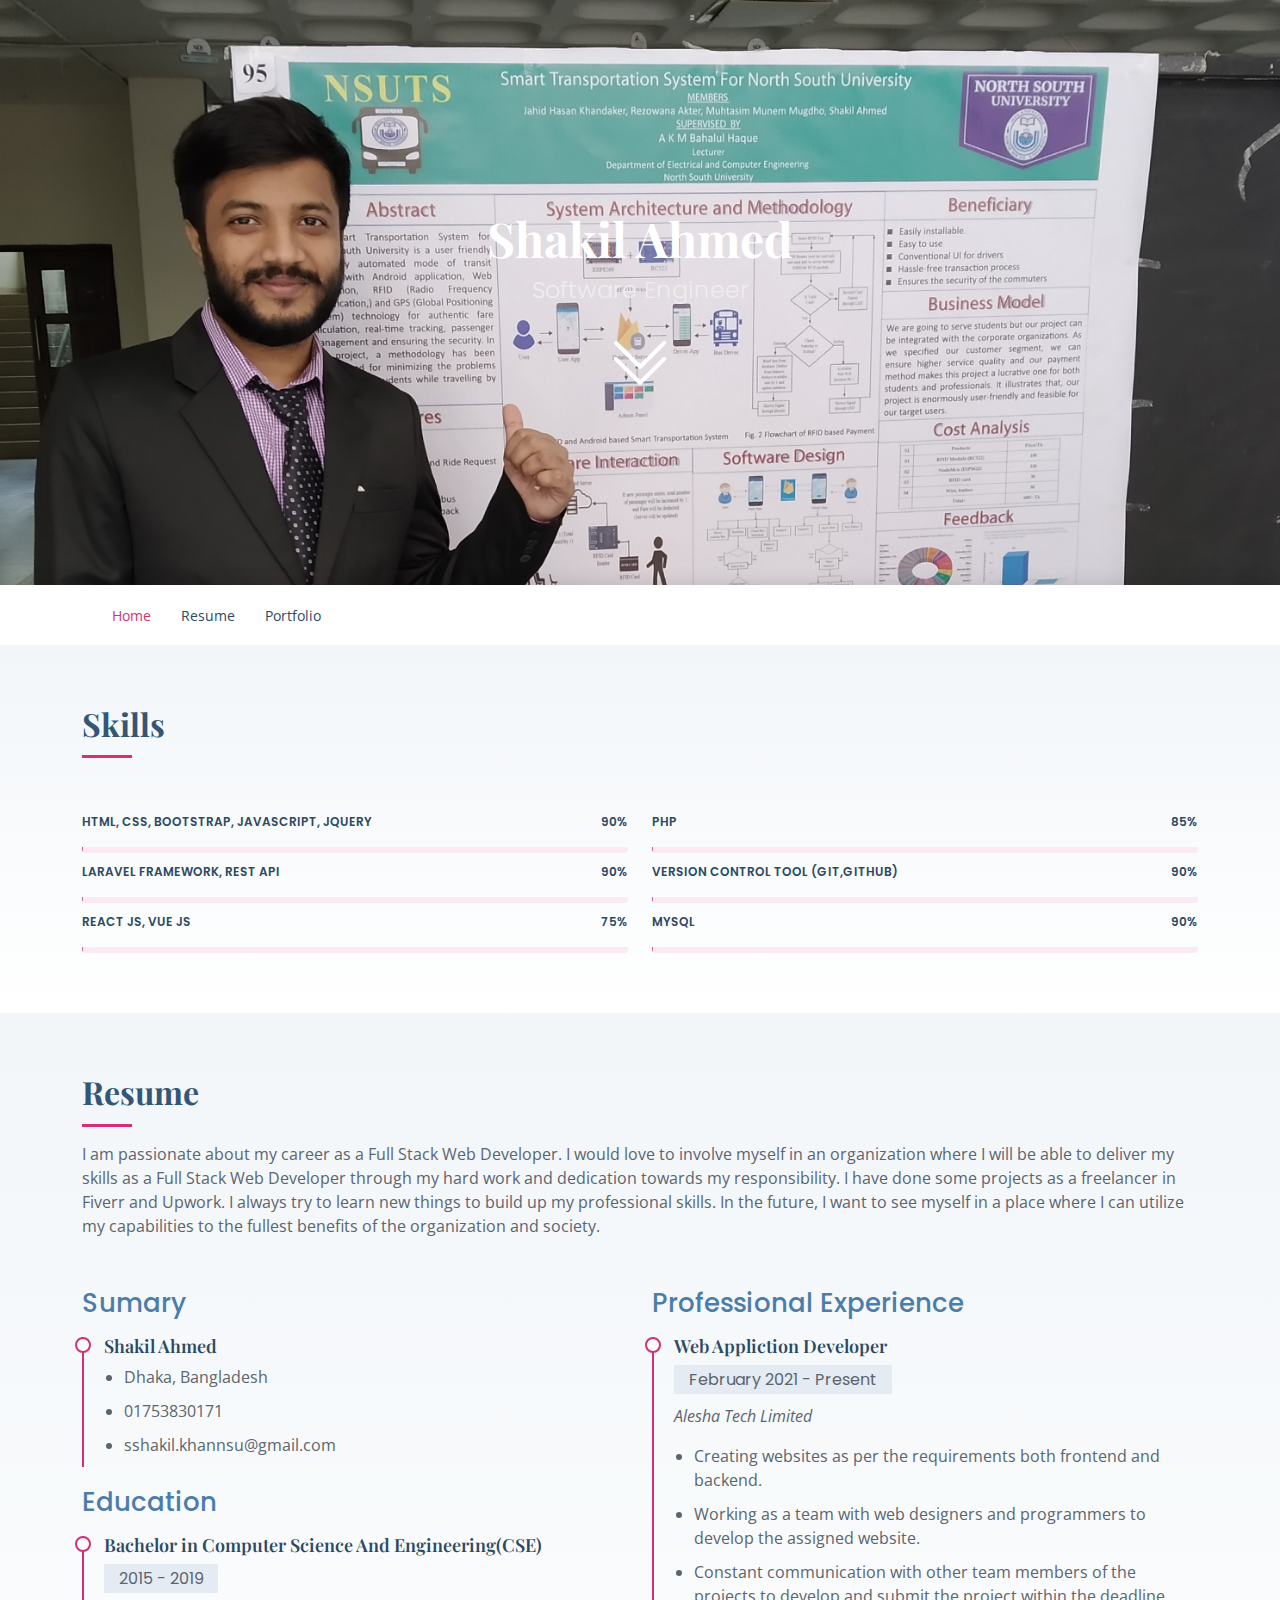
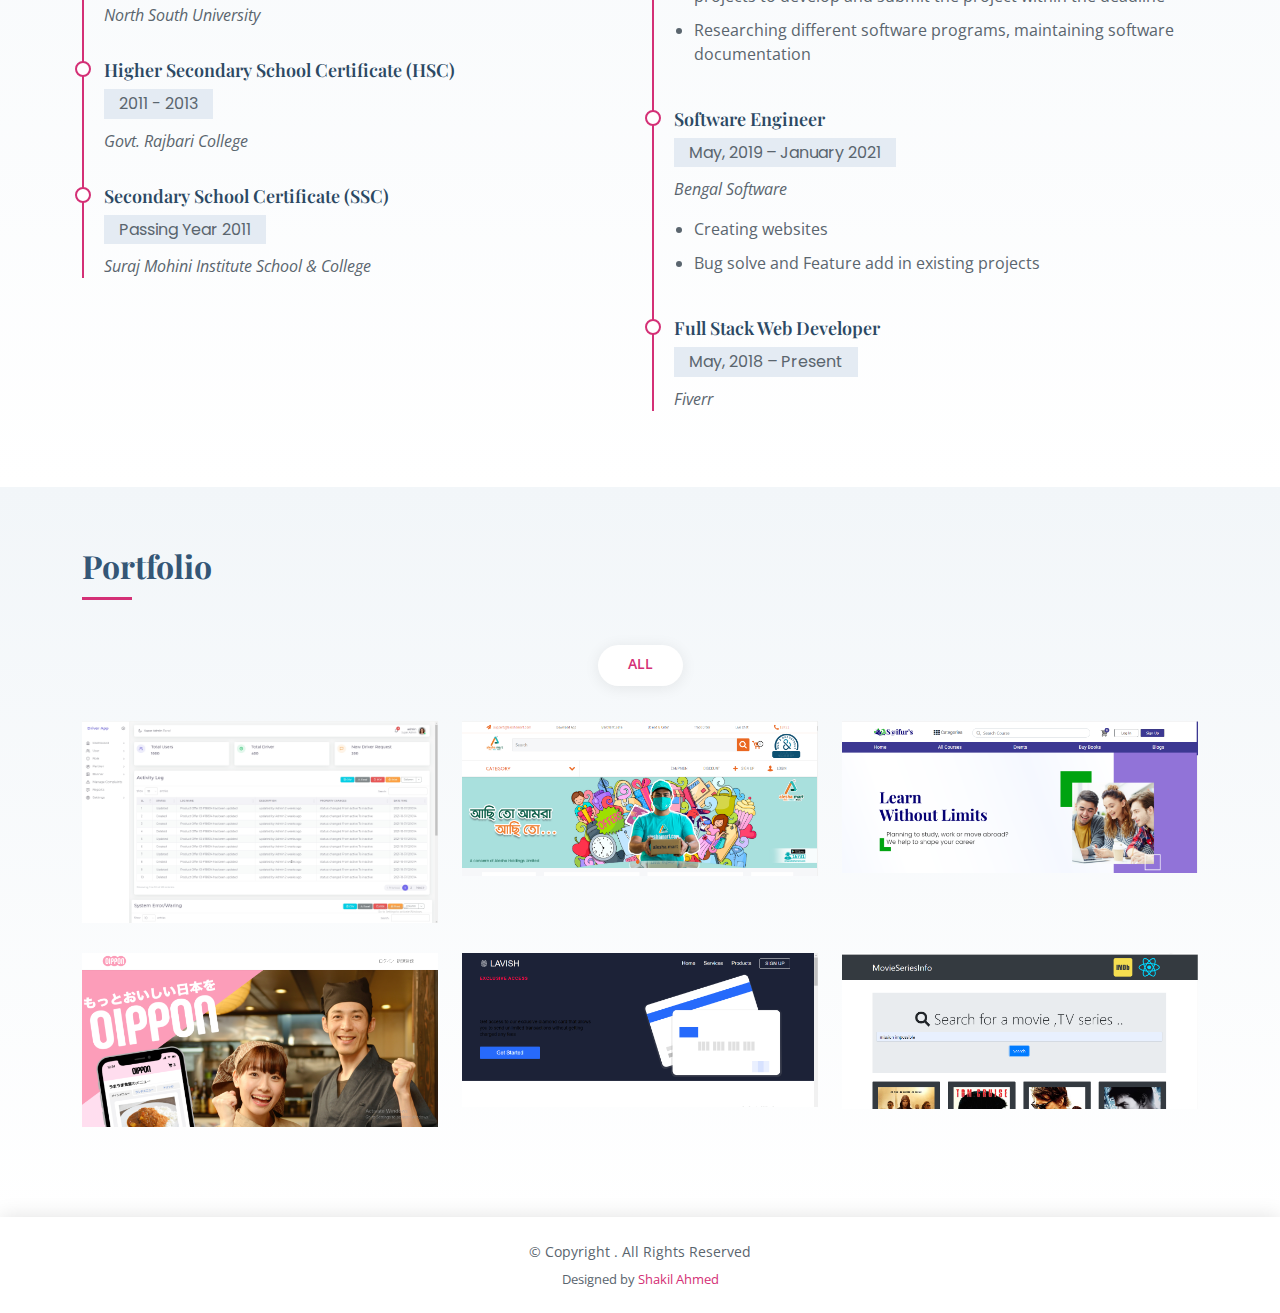
==== commit 411ed49a: "Update index.html" ====
--- a/index.html
+++ b/index.html
@@ -250,7 +250,7 @@
           <div class="col-lg-6">
             <h3 class="resume-title">Professional Experience</h3>
             <div class="resume-item">
-              <h4>Software Engineer</h4>
+              <h4>Web Appliction Developer</h4>
               <h5>February 2021 - Present</h5>
               <p><em>Alesha Tech Limited </em></p>
               <p>
@@ -276,7 +276,7 @@
             </div>
             <div class="resume-item">
               <h4>Full Stack Web Developer</h4>
-              <h5>May, 2018 – Present </h5>
+              <h5>May, 2018 – Present</h5>
               <p><em>Fiverr</em></p>
               <p>
             
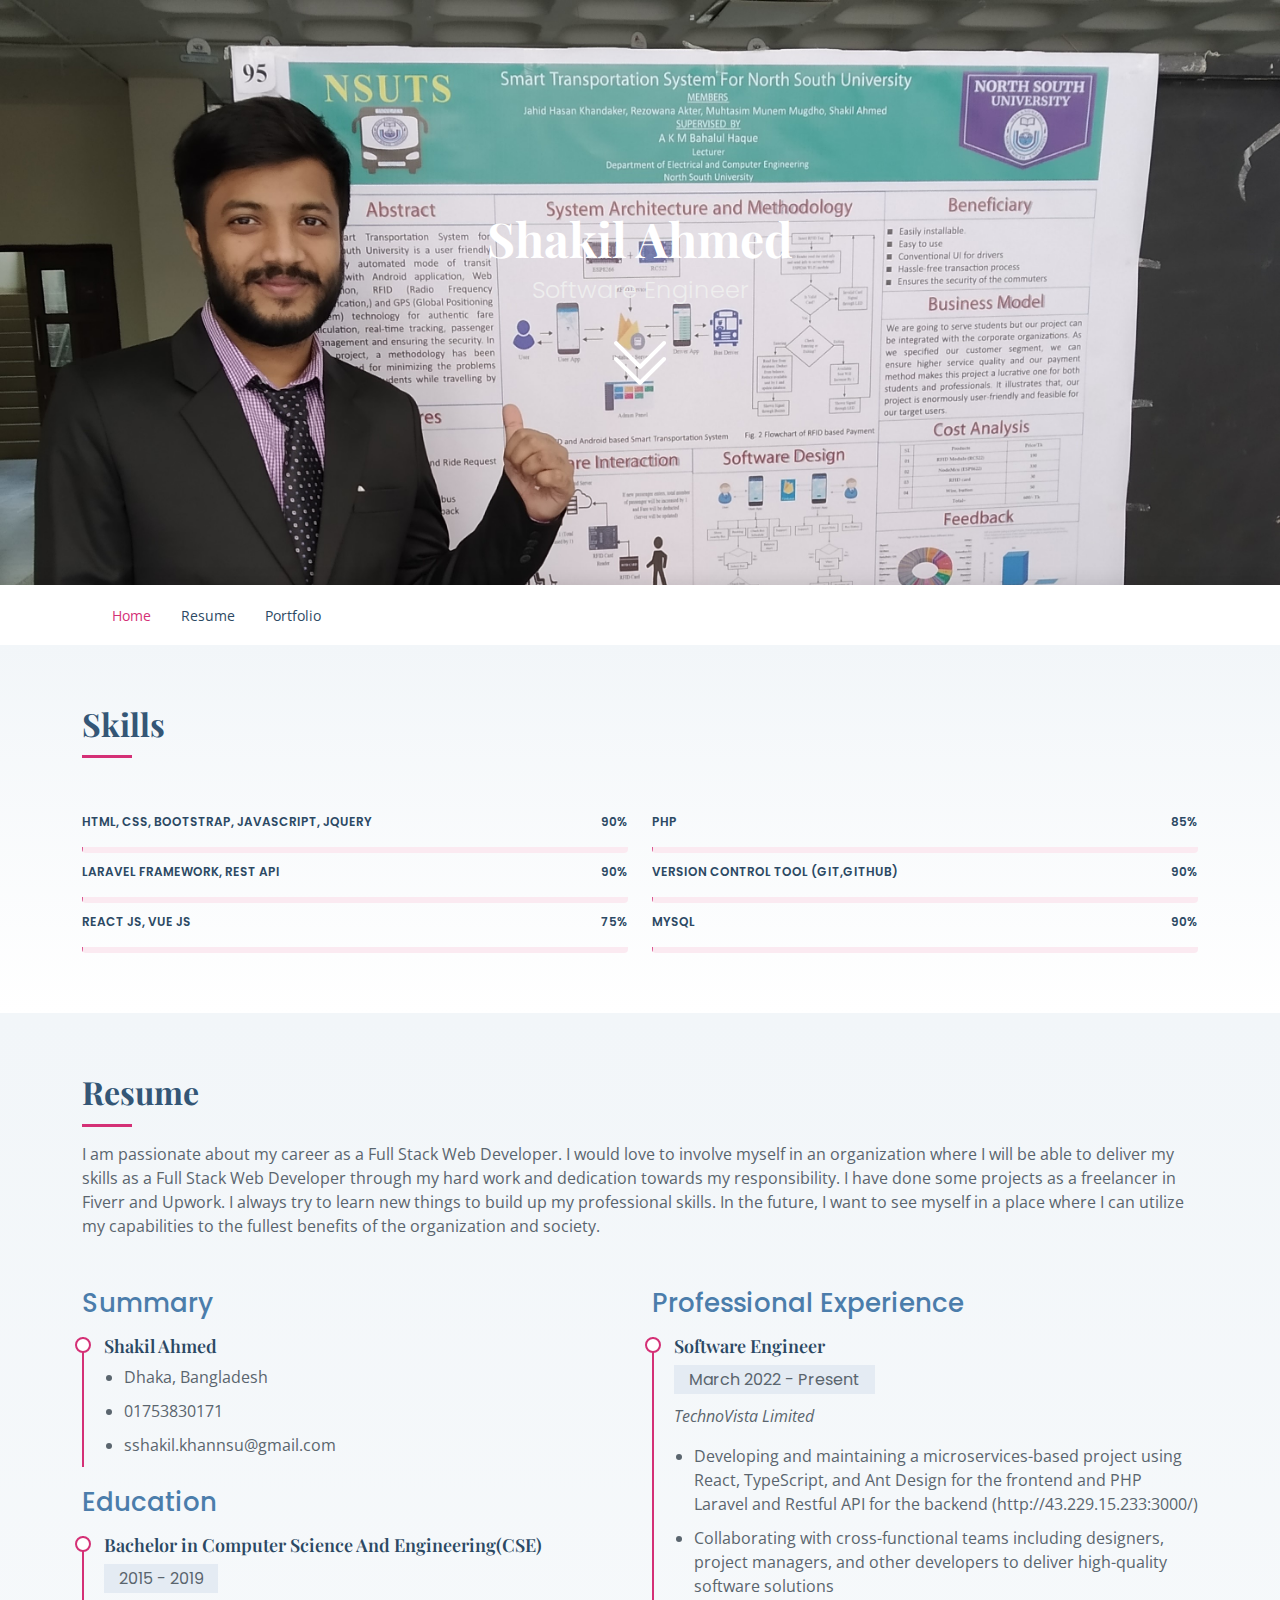
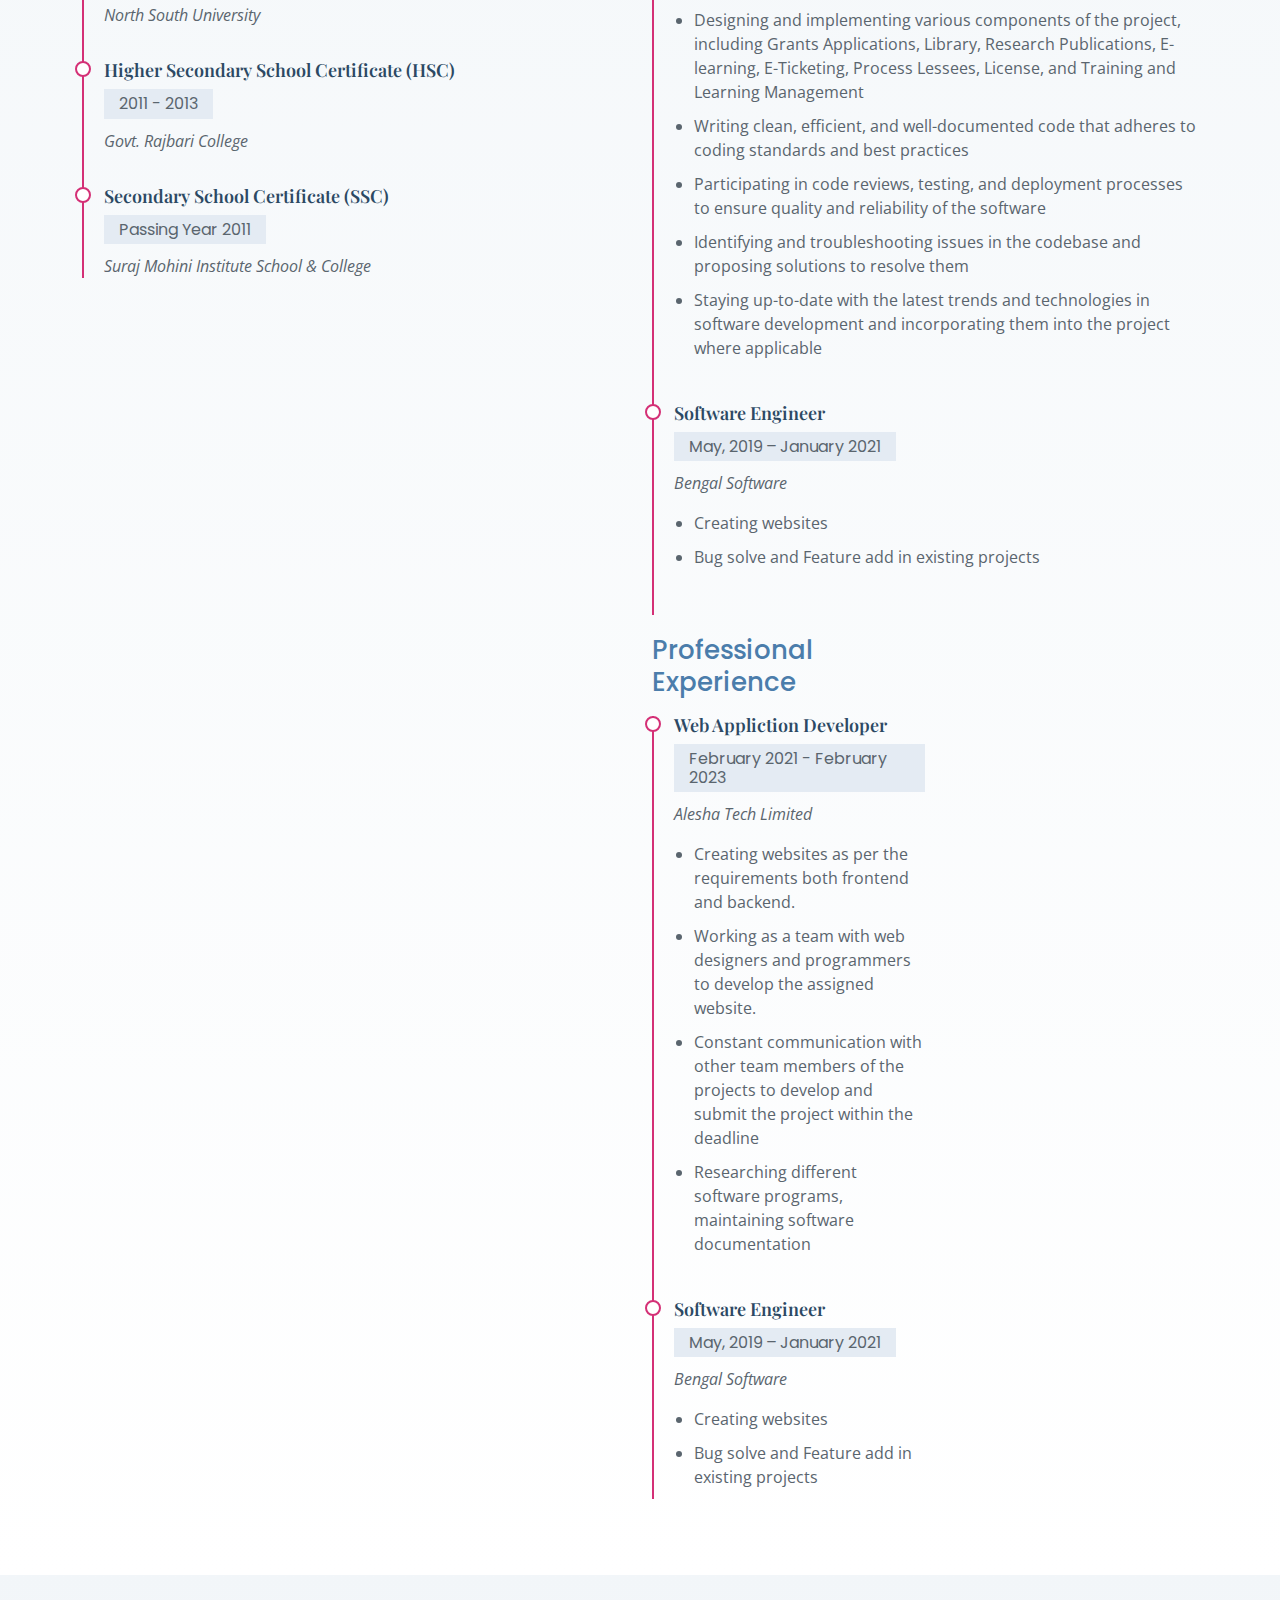
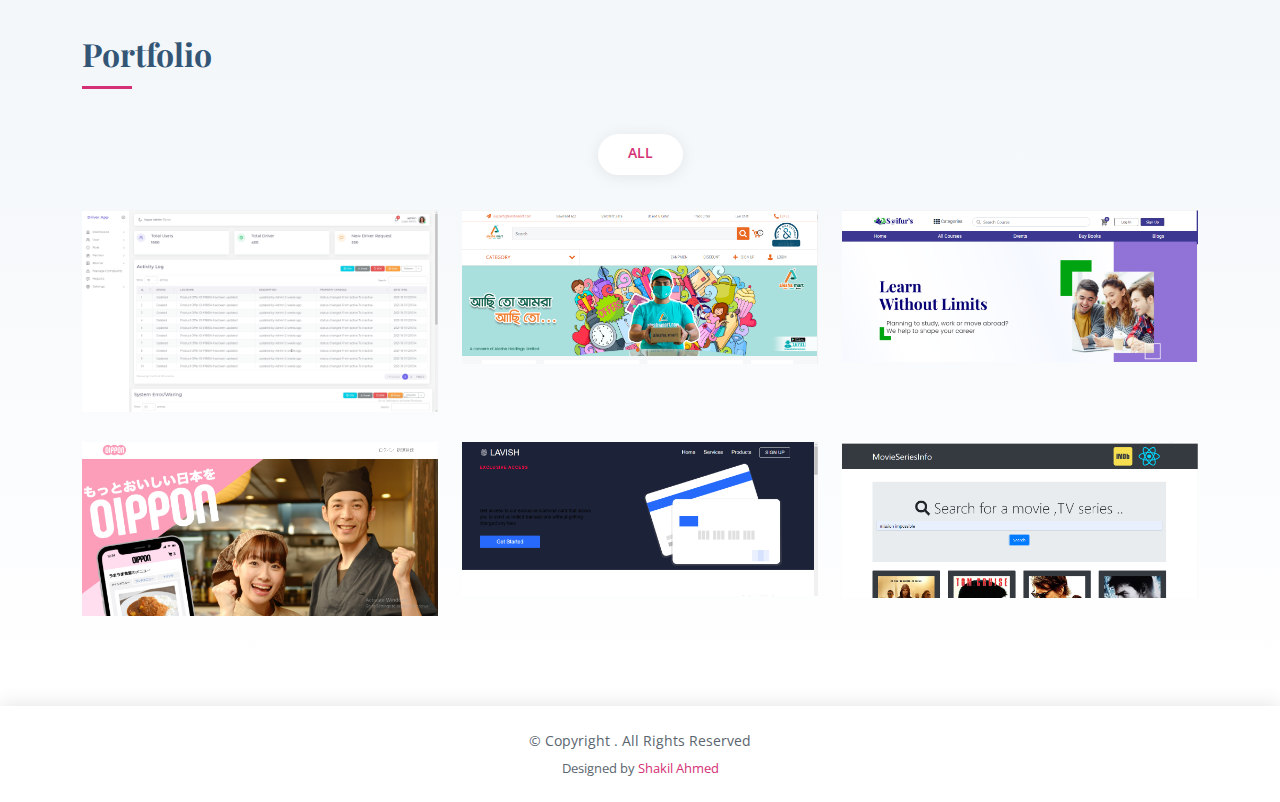
==== commit 06147d65: "Update index.html" ====
--- a/index.html
+++ b/index.html
@@ -216,7 +216,7 @@
 
         <div class="row">
           <div class="col-lg-6">
-            <h3 class="resume-title">Sumary</h3>
+            <h3 class="resume-title">Summary</h3>
             <div class="resume-item pb-0">
               <h4>Shakil Ahmed</h4>
               <ul>
@@ -250,15 +250,18 @@
           <div class="col-lg-6">
             <h3 class="resume-title">Professional Experience</h3>
             <div class="resume-item">
-              <h4>Web Appliction Developer</h4>
-              <h5>February 2021 - Present</h5>
-              <p><em>Alesha Tech Limited </em></p>
+              <h4>Software Engineer</h4>
+              <h5>March 2022 - Present</h5>
+              <p><em>TechnoVista Limited </em></p>
               <p>
               <ul>
-                <li>Creating websites as per the requirements both frontend and backend.</li>
-                <li>Working as a team with web designers and programmers to develop the assigned website.</li>
-                <li>Constant communication with other team members of the projects to develop and submit the project within the deadline </li>
-                <li>Researching different software programs, maintaining software documentation</li>
+                <li>Developing and maintaining a microservices-based project using React, TypeScript, and Ant Design for the frontend and PHP Laravel and Restful API for the backend (http://43.229.15.233:3000/)</li>
+                <li>Collaborating with cross-functional teams including designers, project managers, and other developers to deliver high-quality software solutions</li>
+                <li>Designing and implementing various components of the project, including Grants Applications, Library, Research Publications, E-learning, E-Ticketing, Process Lessees, License, and Training and Learning Management</li>
+                <li>Writing clean, efficient, and well-documented code that adheres to coding standards and best practices</li>
+                <li>Participating in code reviews, testing, and deployment processes to ensure quality and reliability of the software</li>
+                <li>Identifying and troubleshooting issues in the codebase and proposing solutions to resolve them</li>
+                <li>Staying up-to-date with the latest trends and technologies in software development and incorporating them into the project where applicable</li>
               </ul>
               </p>
             </div>
@@ -274,14 +277,42 @@
               </ul>
               </p>
             </div>
+
+            <div class="col-lg-6">
+            <h3 class="resume-title">Professional Experience</h3>
             <div class="resume-item">
+              <h4>Web Appliction Developer</h4>
+              <h5>February 2021 - February 2023</h5>
+              <p><em>Alesha Tech Limited </em></p>
+              <p>
+              <ul>
+                <li>Creating websites as per the requirements both frontend and backend.</li>
+                <li>Working as a team with web designers and programmers to develop the assigned website.</li>
+                <li>Constant communication with other team members of the projects to develop and submit the project within the deadline </li>
+                <li>Researching different software programs, maintaining software documentation</li>
+              </ul>
+              </p>
+            </div>
+            <div class="resume-item">
+              <h4>Software Engineer</h4>
+              <h5>May, 2019 – January 2021 </h5>
+              <p><em>Bengal Software</em></p>
+              <p>
+              <ul>
+                <li>Creating websites</li>
+                <li>Bug solve and Feature add in existing projects</li>
+              
+              </ul>
+              </p>
+            </div>
+            <!-- <div class="resume-item">
               <h4>Full Stack Web Developer</h4>
               <h5>May, 2018 – Present</h5>
               <p><em>Fiverr</em></p>
               <p>
             
               </p>
-            </div>
+            </div> -->
           </div>
         </div>
 
